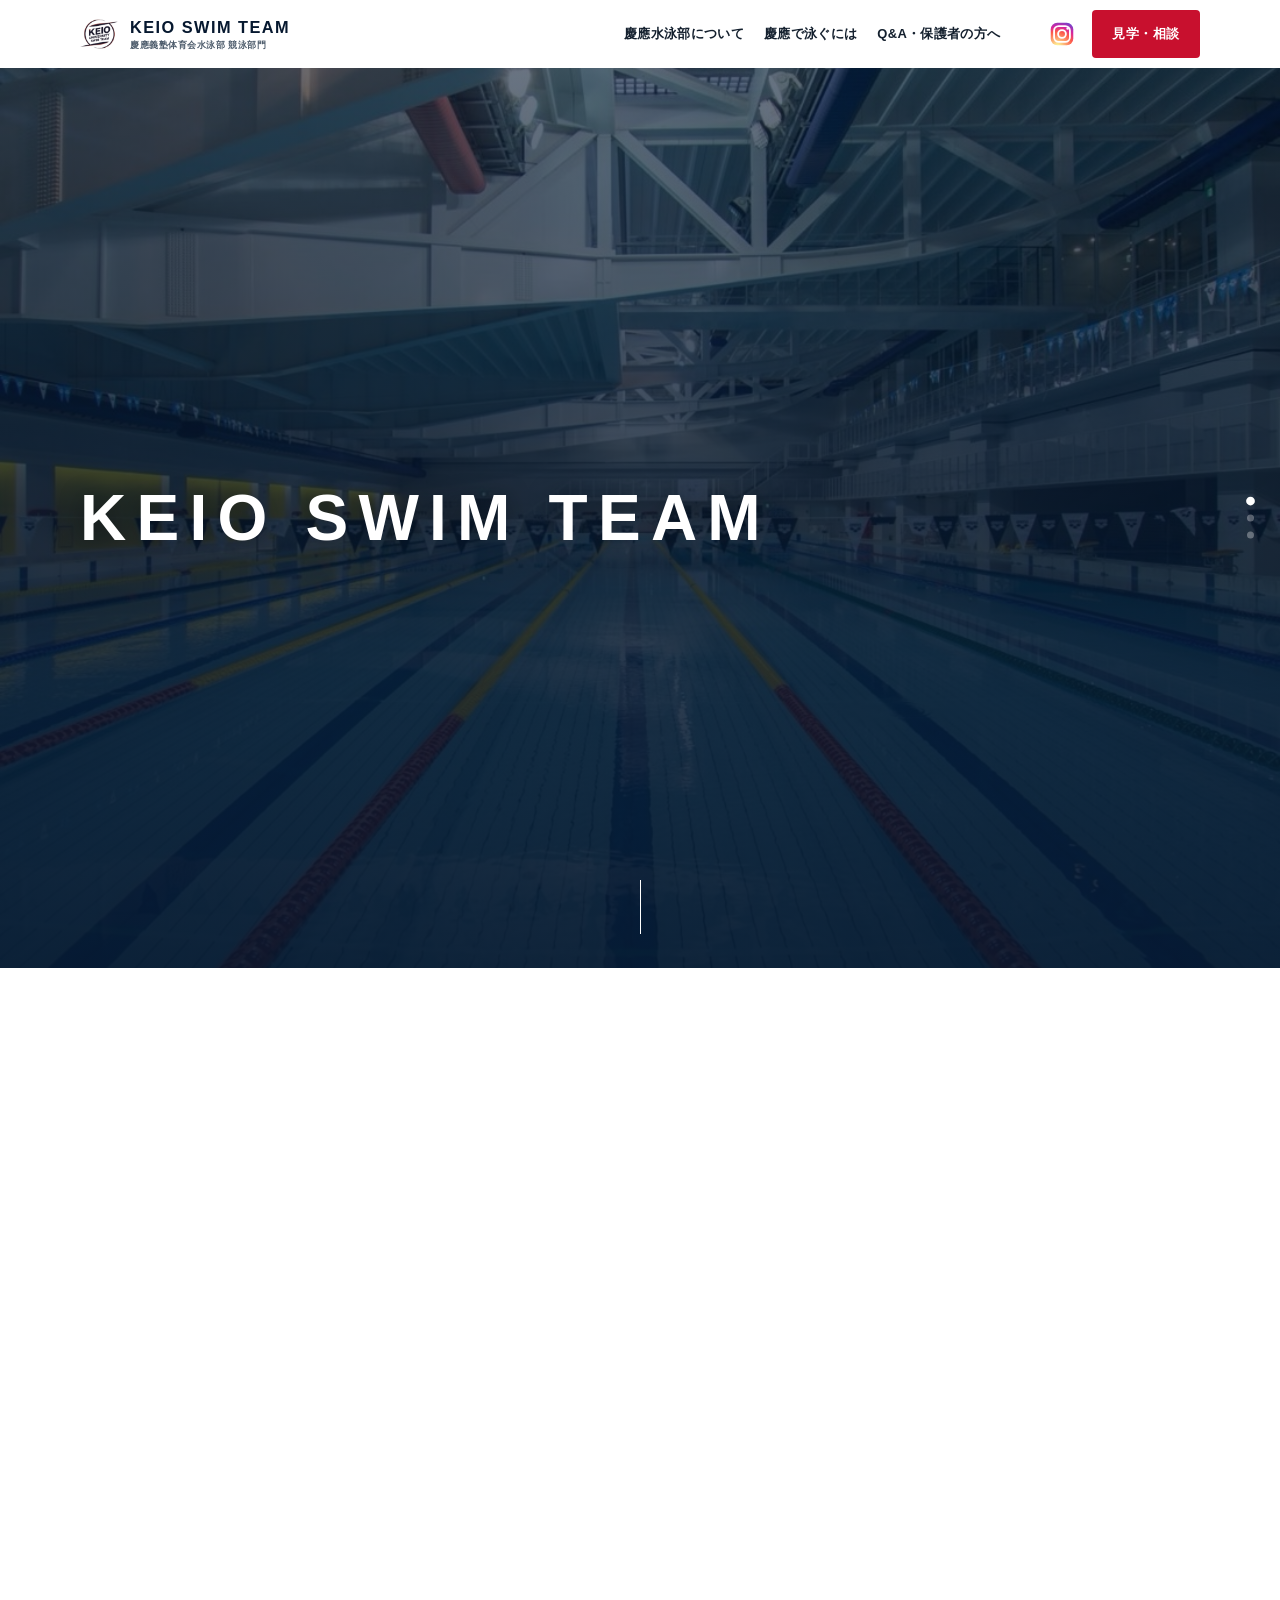
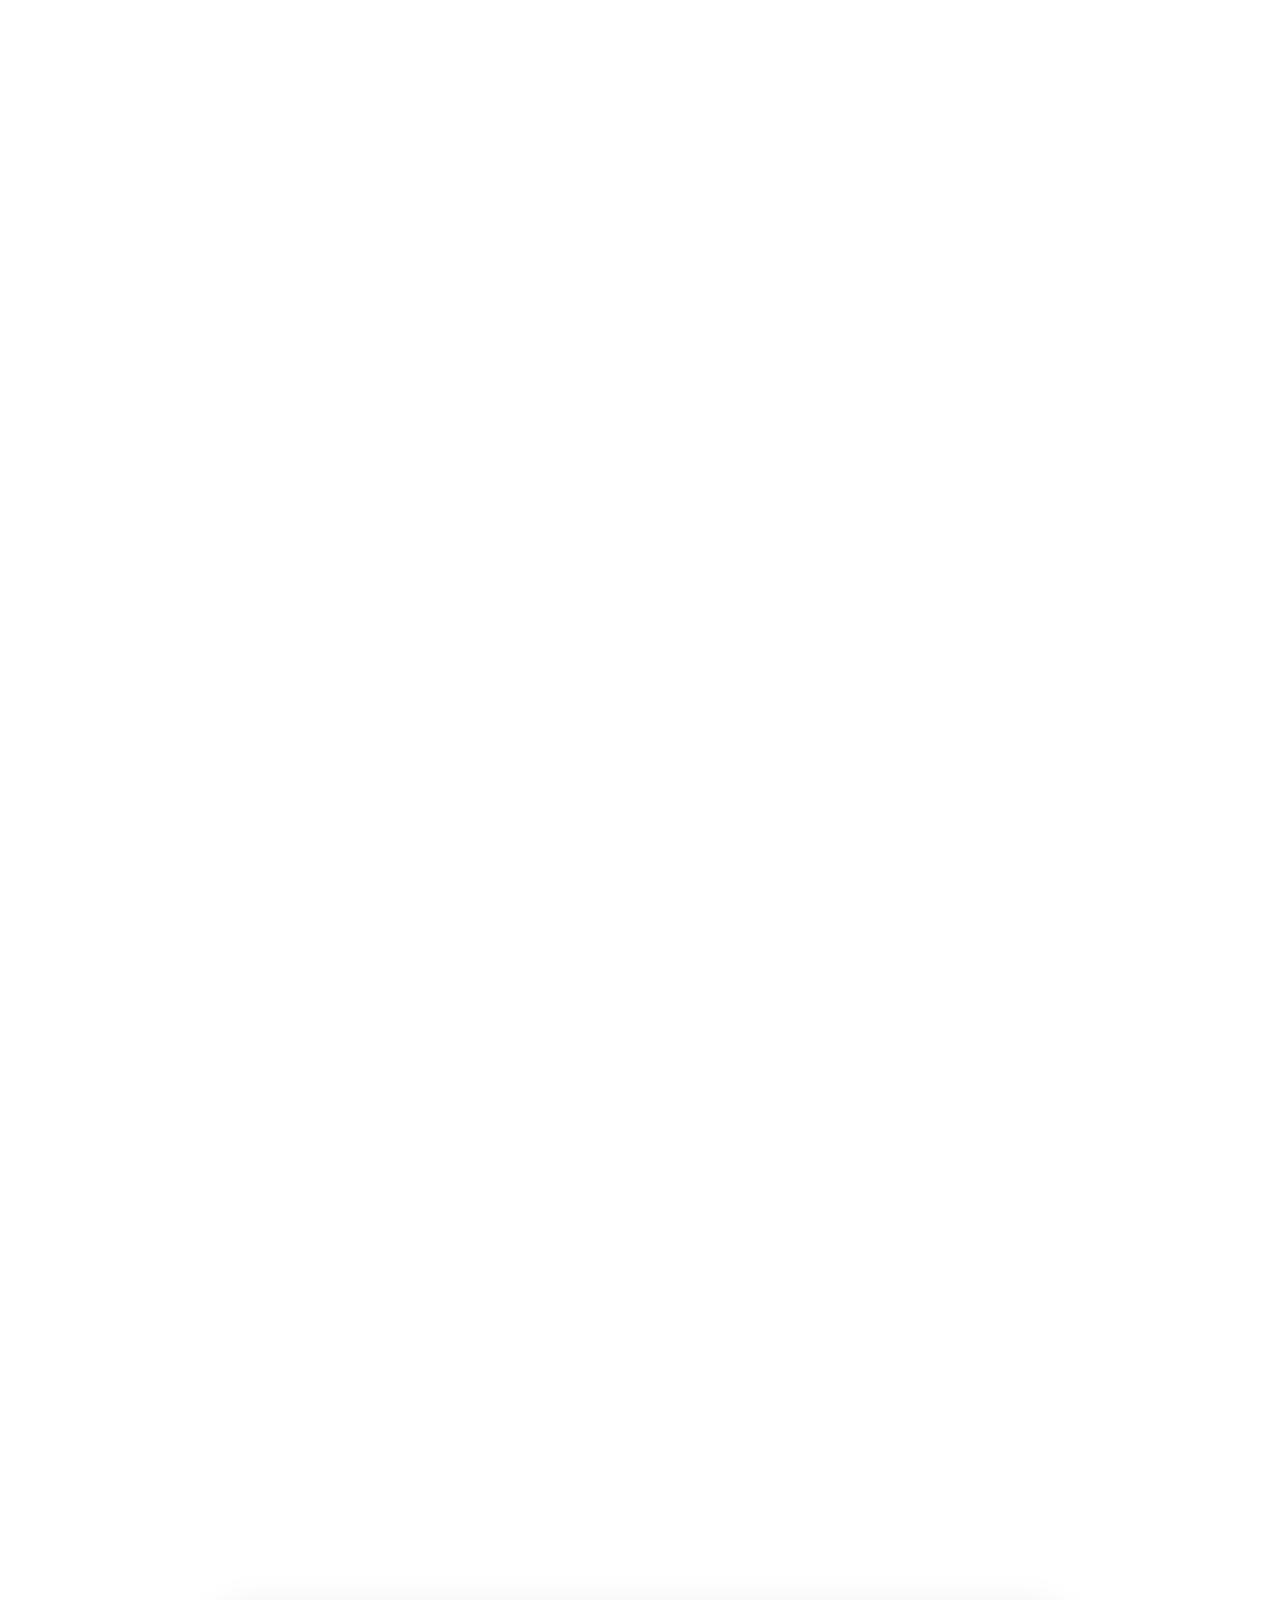
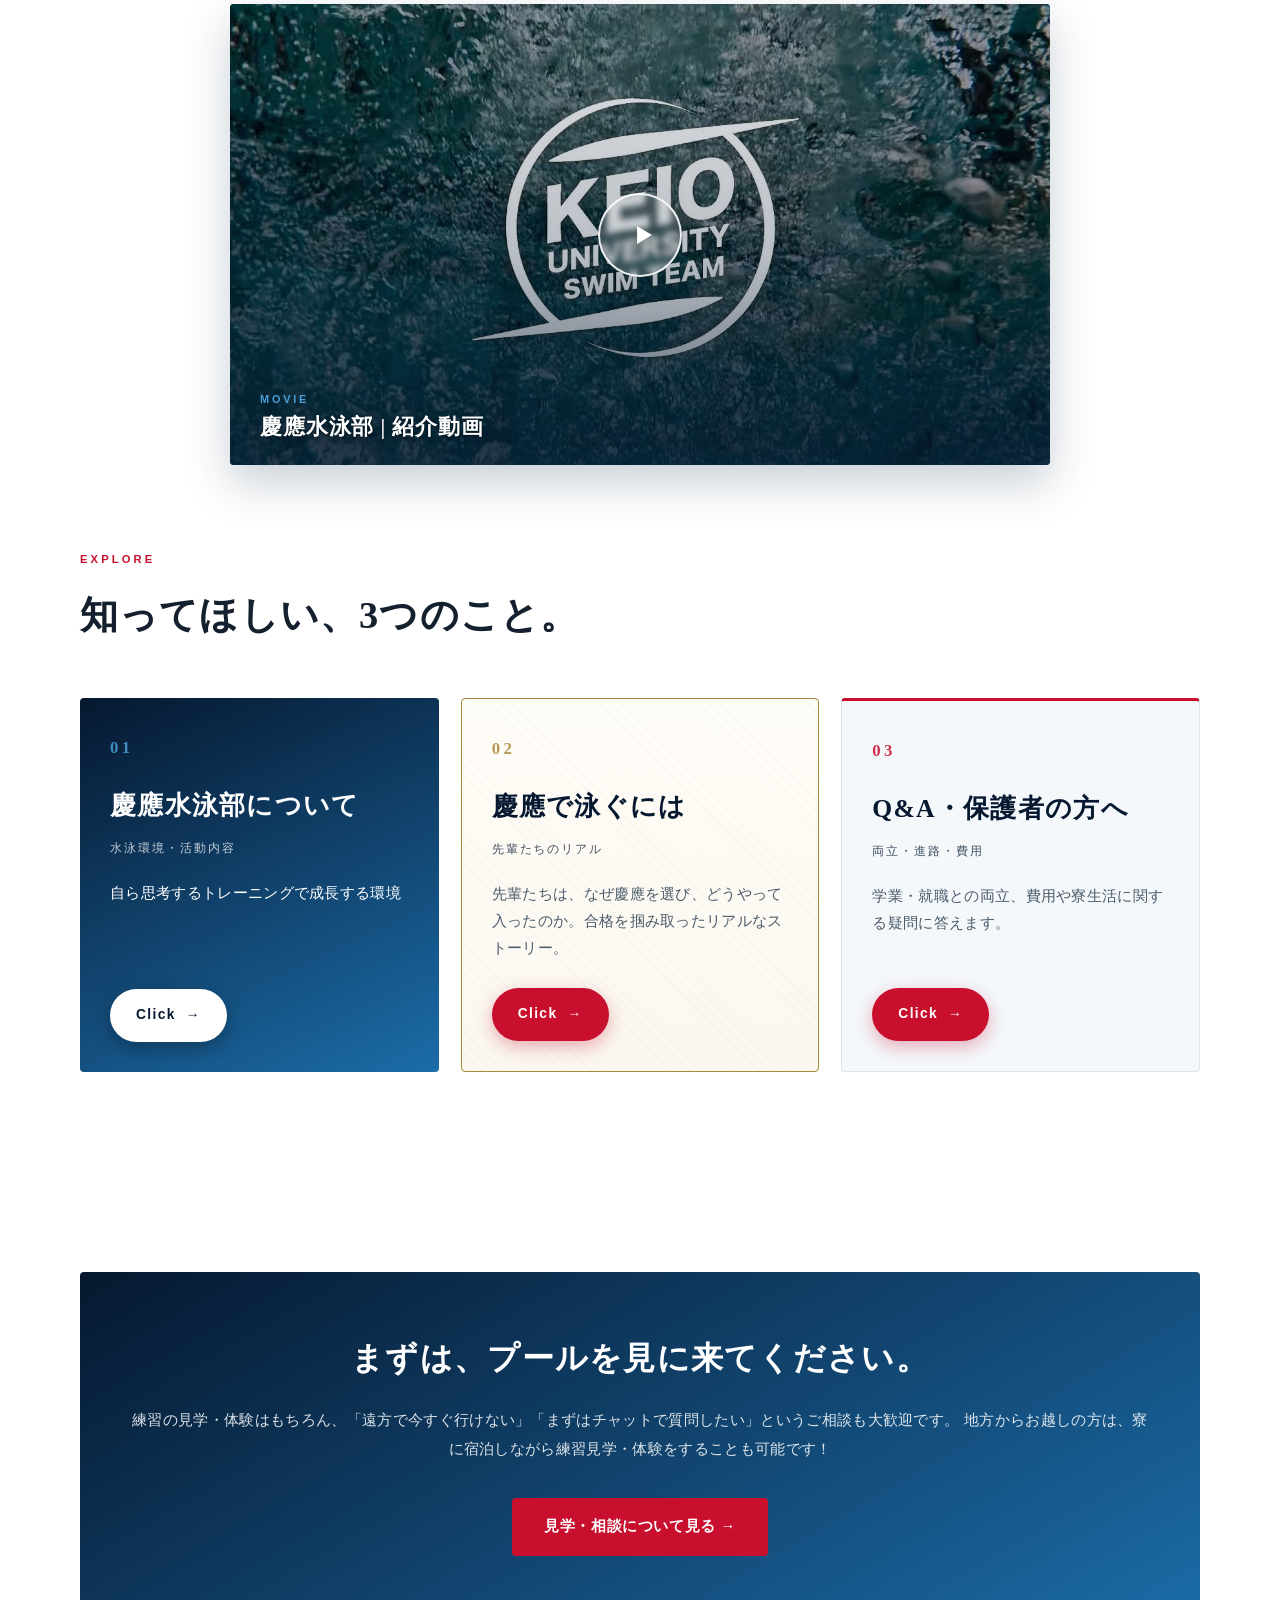
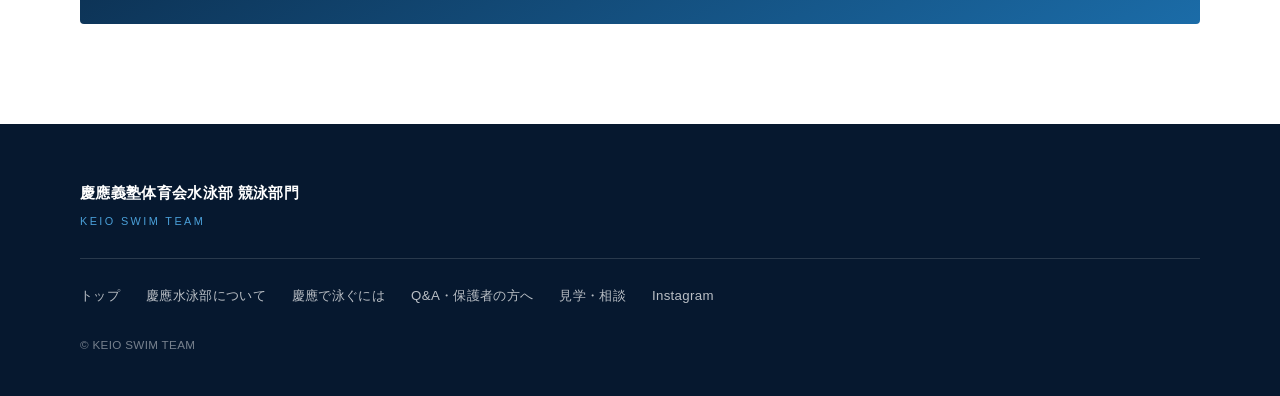
==== index.html @ 09098579 "Remove the TEAM LIFE section 06 / TEAM LIFE を見出し・リード文・写真ギャラリーごと削除。 これで写真のプレースホルダはページから完全になくなった。  - 未" ====
<!DOCTYPE html>
<html lang="ja">
<head>
<meta charset="UTF-8">
<meta name="viewport" content="width=device-width, initial-scale=1.0">
<!-- Google tag (gtag.js) -->
<script async src="https://www.googletagmanager.com/gtag/js?id=G-WYEFEDQLSR"></script>
<script>
  window.dataLayer = window.dataLayer || [];
  function gtag(){dataLayer.push(arguments);}
  gtag('js', new Date());

  gtag('config', 'G-WYEFEDQLSR');
</script>
<title>慶應義塾体育会水泳部 競泳部門</title>
<meta name="description" content="慶應義塾体育会水泳部 競泳部門。水泳とキャリア、どちらも一切妥協しない4年間。慶應水泳部の紹介、入試案内と合格体験記、Q&Aと保護者の方へのご案内。">
<link rel="stylesheet" href="css/style.css?v=61">
</head>
<body id="top">

<header class="site-header">
  <div class="container nav-inner">
    <a href="index.html" class="brand">
      <img class="brand-logo" src="images/logo/emblem.png" width="240" height="192"
           alt="慶應義塾体育会水泳部 競泳部門">
      <span class="brand-text">
        <span class="brand-en">KEIO SWIM TEAM</span>
        <span class="brand-main">慶應義塾体育会水泳部 競泳部門</span>
      </span>
    </a>

    <nav class="nav" id="site-nav">
      <a href="team.html">慶應水泳部について</a>
      <a href="voices.html">慶應で泳ぐには</a>
      <a href="faq.html">Q&amp;A・保護者の方へ</a>
    </nav>

    <div class="nav-actions">
      <a class="nav-ig" href="https://www.instagram.com/keioswim?igsh=aXF6OTR2aHh1M2k=" target="_blank" rel="noopener noreferrer" aria-label="公式Instagram（別タブで開きます）"><svg viewBox="0 0 24 24" aria-hidden="true" focusable="false"><defs><radialGradient id="igGrad" cx="30%" cy="107%" r="150%"><stop offset="0%" stop-color="#fdf497"/><stop offset="5%" stop-color="#fdf497"/><stop offset="45%" stop-color="#fd5949"/><stop offset="60%" stop-color="#d6249f"/><stop offset="90%" stop-color="#285AEB"/></radialGradient></defs><rect x="1.6" y="1.6" width="20.8" height="20.8" rx="6" fill="url(#igGrad)"/><rect x="4.7" y="4.7" width="14.6" height="14.6" rx="4.3" fill="none" stroke="#fff" stroke-width="1.7"/><circle cx="12" cy="12" r="3.6" fill="none" stroke="#fff" stroke-width="1.7"/><circle cx="17.2" cy="6.9" r="1.15" fill="#fff"/></svg></a>
      <a class="nav-cta" href="contact.html">見学・相談</a>
      <button class="nav-toggle" aria-label="メニューを開く" aria-expanded="false" aria-controls="site-nav">
        <span></span><span></span><span></span>
      </button>
    </div>
  </div>
</header>

<!-- ===== ファーストビュー（スクロール固定演出） ===== -->
<section class="hs" id="heroSticky">
  <!-- トラックの高さがそのままスクロール量になる（3スライド分） -->
  <div class="hs-track">
    <div class="hs-stage">

      <!-- スライド1 -->
      <div class="hs-slide is-active" data-step="1">
        <!-- TODO: 背景画像に差し替え（慶應ジャージのバックショット） -->
        <div class="hs-bg hs-bg-1" aria-hidden="true"></div>
        <div class="hs-inner container">
          <p class="hs-en">KEIO SWIM TEAM</p>
        </div>
      </div>

      <!-- スライド2 -->
      <div class="hs-slide" data-step="2">
        <!-- TODO: 背景画像に差し替え（水泳部の集合写真） -->
        <div class="hs-bg hs-bg-2" aria-hidden="true"></div>
        <div class="hs-inner container">
          <h2 class="hs-copy">慶應で挑む、<br>本気の大学水泳。</h2>
          <p class="hs-body">
            日吉キャンパス内の恵まれた環境で、学生自らが思考し成長する。
            圧倒的な熱量と貪欲さでインカレ勝利を目指す、慶應の大学水泳。
          </p>
        </div>
      </div>

      <!-- スライド3 -->
      <div class="hs-slide hs-slide-wide" data-step="3">
        <!-- TODO: 背景画像に差し替え（スーツ姿・歓喜の瞬間など将来を象徴する写真） -->
        <div class="hs-bg hs-bg-3" aria-hidden="true"></div>
        <div class="hs-inner container">
          <h2 class="hs-copy hs-copy-sm">慶應で泳ぎ切るという経験が、<br>生涯の武器になる。</h2>
          <p class="hs-body">
            自ら思考し成長する環境と、体育会慶應の強い絆。<br>
            慶應水泳部で極限まで挑んだ経験は、卒業後も社会の最前線でたたかう一生の武器になります。
          </p>

          <div class="future">
            <div class="fc-grid">
            <div class="fc-card">
              <span class="fc-no" aria-hidden="true">01</span>
              <h4 class="fc-title">世界・日本の最前線でビジネスを動かす</h4>
              <ul class="fc-list"><li>三菱商事</li><li>伊藤忠商事</li><li>ゴールドマン・サックス</li><li>PwC</li><li>アクセンチュア</li><li>キーエンス</li><li>トヨタ自動車</li><li>アンダーソン・毛利・友常法律事務所</li><li>セイコーグループ</li><li>大和ハウス工業</li></ul>
            </div>
            <div class="fc-card">
              <span class="fc-no" aria-hidden="true">02</span>
              <h4 class="fc-title">最先端のIT・メディア・カルチャーをつくる</h4>
              <ul class="fc-list"><li>Amazon（AWS）</li><li>楽天</li><li>サイバーエージェント</li><li>電通</li><li>NHK</li><li>ソニー</li><li>オリエンタルランド</li></ul>
            </div>
            <div class="fc-card">
              <span class="fc-no" aria-hidden="true">03</span>
              <h4 class="fc-title">社会のインフラ・安心な暮らしを支える</h4>
              <ul class="fc-list"><li>東京海上日動</li><li>三菱UFJ銀行</li><li>JR東海</li><li>日本航空（JAL）</li><li>森ビル</li><li>サントリー</li><li>中外製薬</li></ul>
            </div>
            <div class="fc-card">
              <span class="fc-no" aria-hidden="true">04</span>
              <h4 class="fc-title">研究・医療・法曹・官公庁・国際機関へ挑む</h4>
              <ul class="fc-list"><li>マサチューセッツ工科大学（MIT）</li><li>慶應義塾大学病院</li><li>ユニセフ</li><li>県議会議員</li><li>法務省（検察庁）</li><li>JICA（国際協力機構）</li><li>参議院議員秘書</li><li>警視庁</li></ul>
            </div>
            </div>
            <a class="fu-more" href="faq.html#career">勤務先の一覧を見る →</a>
          </div>
        </div>
      </div>

      <span class="hs-scroll" aria-hidden="true"><span></span></span>
      <div class="hs-dots" aria-hidden="true">
        <span class="is-on"></span><span></span><span></span>
      </div>
    </div>
  </div>
</section>

<!-- ===== 動画 ===== -->
<section class="movie">
  <div class="container container-narrow">
    <div class="video-frame reveal">
      <button class="vplayer" type="button"
              data-video="gWCpo2f1ZX8"
              aria-label="紹介動画「慶應水泳部 | 紹介動画」を再生する">
        <img class="vp-thumb" src="images/video/intro-thumb.jpg" width="1280" height="720"
             alt="" loading="lazy" decoding="async">
        <span class="vp-shade" aria-hidden="true"></span>
        <span class="vp-play" aria-hidden="true">
          <svg viewBox="0 0 24 24" focusable="false"><path d="M8.5 5.6v12.8L19 12z"></path></svg>
        </span>
        <span class="vp-meta">
          <span class="vp-eyebrow">MOVIE</span>
          <span class="vp-title">慶應水泳部 | 紹介動画</span>
        </span>
      </button>
    </div>
  </div>
</section>

<!-- ===== 3つの入り口 ===== -->
<section class="pillars">
  <div class="container">
    <div class="section-head reveal">
      <p class="section-eyebrow">EXPLORE</p>
      <h2 class="section-title">知ってほしい、3つのこと。</h2>
    </div>

    <div class="pillar-grid">
      <a class="pillar pillar-a reveal" href="team.html">
        <span class="pillar-no" aria-hidden="true">01</span>
        <h3 class="pillar-title">慶應水泳部について</h3>
        <p class="pillar-sub">水泳環境・活動内容</p>
        <p class="pillar-catch">自ら思考するトレーニングで成長する環境</p>
        <span class="pillar-btn">Click <span class="pb-arrow" aria-hidden="true">→</span></span>
      </a>

      <a class="pillar pillar-b reveal" href="voices.html">
        <span class="pillar-no" aria-hidden="true">02</span>
        <h3 class="pillar-title">慶應で泳ぐには</h3>
        <p class="pillar-sub">先輩たちのリアル</p>
        <p class="pillar-catch">先輩たちは、なぜ慶應を選び、どうやって入ったのか。合格を掴み取ったリアルなストーリー。</p>
        <span class="pillar-btn">Click <span class="pb-arrow" aria-hidden="true">→</span></span>
      </a>

      <a class="pillar pillar-c reveal" href="faq.html">
        <span class="pillar-no" aria-hidden="true">03</span>
        <h3 class="pillar-title">Q&amp;A・保護者の方へ</h3>
        <p class="pillar-sub">両立・進路・費用</p>
        <p class="pillar-catch">学業・就職との両立、費用や寮生活に関する疑問に答えます。</p>
        <span class="pillar-btn">Click <span class="pb-arrow" aria-hidden="true">→</span></span>
      </a>
    </div>
  </div>
</section>

<!-- ===== 見学・相談への導線 ===== -->
<section class="section">
  <div class="container">
    <div class="contact-box reveal">
      <h3>まずは、プールを<wbr>見に来てください。</h3>
      <p>
        練習の見学・体験はもちろん、「遠方で今すぐ行けない」「まずはチャットで質問したい」というご相談も大歓迎です。
        地方からお越しの方は、寮に宿泊しながら練習見学・体験をすることも可能です！
      </p>
      <div class="contact-actions">
        <a href="contact.html" class="btn btn-primary">見学・相談について見る <span aria-hidden="true">→</span></a>
      </div>
    </div>
  </div>
</section>

<footer class="site-footer">
  <div class="container footer-inner">
    <div class="footer-brand">
      <p class="footer-name">慶應義塾体育会水泳部 競泳部門</p>
      <p class="footer-jp">KEIO SWIM TEAM</p>
    </div>
    <nav class="footer-nav">
      <a href="index.html" class="is-current">トップ</a>
      <a href="team.html">慶應水泳部について</a>
      <a href="voices.html">慶應で泳ぐには</a>
      <a href="faq.html">Q&amp;A・保護者の方へ</a>
      <a href="contact.html">見学・相談</a>
      <a href="https://www.instagram.com/keioswim?igsh=aXF6OTR2aHh1M2k=" target="_blank" rel="noopener noreferrer">Instagram</a>
    </nav>
    <p class="copyright">&copy; KEIO SWIM TEAM</p>
  </div>
</footer>

<script src="js/main.js?v=4"></script>
</body>
</html>
---- css/style.css ----
/* ============================================================
   慶應義塾体育会水泳部 競泳部門
   ============================================================ */

:root {
  --navy-900: #06182f;
  --navy-800: #0a2545;
  --navy-700: #103459;
  --blue-600: #1b6ca8;
  --blue-400: #4a9fd8;
  --blue-100: #e8f2fa;
  --red: #c8102e;
  --red-dark: #a20c24;
  --gold: #a8873a;
  --gold-dark: #7a6220;
  --cream: #fffdf7;
  --ink: #14202e;
  --ink-soft: #4c5b6b;
  --line: #dde5ec;
  --bg: #ffffff;
  --bg-tint: #f4f8fb;

  --font-sans: -apple-system, BlinkMacSystemFont, "Helvetica Neue", "Hiragino Sans",
    "Hiragino Kaku Gothic ProN", "Yu Gothic", "Meiryo", sans-serif;
  --font-serif: "Hiragino Mincho ProN", "Yu Mincho", "YuMincho", "MS Mincho", serif;

  --wrap: 1120px;
  --radius: 4px;
}

* { box-sizing: border-box; }

html {
  scroll-behavior: smooth;
  scroll-padding-top: 76px;
  /* iOS Safari が狭いカラム内で文字を勝手に拡大し、
     レイアウトが崩れるのを防ぐ */
  -webkit-text-size-adjust: 100%;
  text-size-adjust: 100%;
}

body {
  margin: 0;
  font-family: var(--font-sans);
  color: var(--ink);
  background: var(--bg);
  line-height: 1.9;
  -webkit-font-smoothing: antialiased;
  letter-spacing: .02em;
}

img { max-width: 100%; display: block; }
a { color: inherit; }

.container {
  width: min(100% - 48px, var(--wrap));
  margin-inline: auto;
}
.container-narrow { width: min(100% - 48px, 820px); }

.sp-only { display: none; }

.sr-only {
  position: absolute;
  width: 1px; height: 1px;
  padding: 0; margin: -1px;
  overflow: hidden;
  clip: rect(0 0 0 0);
  white-space: nowrap;
  border: 0;
}

.note {
  font-size: .8rem;
  color: var(--ink-soft);
  opacity: .9;
}
.note.center { text-align: center; }
.ph { color: var(--ink-soft); font-style: italic; }
[data-placeholder] { color: var(--line) !important; }

/* ---------- Header ---------- */
.site-header {
  position: sticky;
  top: 0;
  z-index: 100;
  background: #fff;
  border-bottom: 0;
}
.nav-inner {
  display: flex;
  align-items: center;
  justify-content: space-between;
  min-height: 68px;
  gap: 20px;
}
.brand {
  display: flex;
  align-items: center;
  gap: 12px;
  text-decoration: none;
  flex-shrink: 0;
}
.brand-logo {
  width: 46px;
  height: auto;
  flex: none;
}
.brand-text {
  display: flex;
  flex-direction: column;
  gap: 3px;
  line-height: 1.15;
}
.brand-en {
  font-size: 1.02rem;
  font-weight: 800;
  letter-spacing: .09em;
  color: var(--navy-900);
  white-space: nowrap;
}
.brand-main {
  font-size: .56rem;
  font-weight: 600;
  letter-spacing: .06em;
  color: var(--ink-soft);
  white-space: nowrap;
}

.nav { display: flex; align-items: center; gap: 20px; margin-left: auto; }
.nav a {
  text-decoration: none;
  font-size: .81rem;
  font-weight: 600;
  color: var(--ink);
  position: relative;
  padding: 4px 0;
  white-space: nowrap;
}
.nav a::after {
  content: "";
  position: absolute;
  left: 0; bottom: 0;
  width: 0; height: 2px;
  background: var(--red);
  transition: width .25s ease;
}
.nav a:hover::after,
.nav a.is-current::after { width: 100%; }
.nav a.is-current { color: var(--red); }

/* ヘッダー右上のアクション群（常時表示） */
.nav-actions {
  display: flex;
  align-items: center;
  gap: 10px;
  margin-left: 22px;
  flex-shrink: 0;
}
.nav-ig {
  display: grid;
  place-items: center;
  flex: none;
  width: 40px; height: 40px;
  border-radius: var(--radius);
  transition: transform .2s;
}
.nav-ig svg { width: 26px; height: 26px; display: block; }
.nav-ig:hover { transform: scale(1.08); }

.nav-cta {
  flex: none;
  background: var(--red);
  color: #fff;
  text-decoration: none;
  font-size: .84rem;
  font-weight: 700;
  letter-spacing: .04em;
  padding: 11px 20px;
  border-radius: var(--radius);
  white-space: nowrap;
  transition: background .2s;
}
.nav-cta:hover { background: var(--red-dark); }

.nav-toggle {
  display: none;
  flex: none;
  flex-direction: column;
  justify-content: center;
  gap: 5px;
  width: 42px; height: 42px;
  border: 0; background: none; cursor: pointer;
  padding: 0;
}
.nav-toggle span {
  display: block;
  height: 2px; width: 24px;
  background: var(--ink);
  margin-inline: auto;
  transition: transform .3s, opacity .2s;
}
.nav-toggle[aria-expanded="true"] span:nth-child(1) { transform: translateY(7px) rotate(45deg); }
.nav-toggle[aria-expanded="true"] span:nth-child(2) { opacity: 0; }
.nav-toggle[aria-expanded="true"] span:nth-child(3) { transform: translateY(-7px) rotate(-45deg); }

/* ---------- Buttons ---------- */
.btn {
  display: inline-block;
  padding: 15px 32px;
  border-radius: var(--radius);
  text-decoration: none;
  font-weight: 700;
  font-size: .92rem;
  letter-spacing: .04em;
  transition: transform .2s, background .2s, color .2s, border-color .2s;
}
.btn:hover { transform: translateY(-2px); }
.btn-primary { background: var(--red); color: #fff; }
.btn-primary:hover { background: var(--red-dark); }
.btn-ghost {
  background: rgba(255,255,255,.12);
  color: #fff;
  border: 1px solid rgba(255,255,255,.45);
}
.btn-ghost:hover { background: rgba(255,255,255,.22); }
.btn-outline { border: 1px solid rgba(255,255,255,.5); color: #fff; }
.btn-outline:hover { background: rgba(255,255,255,.14); }

/* ---------- Hero ---------- */
.hero {
  position: relative;
  background: linear-gradient(160deg, var(--navy-900) 0%, var(--navy-700) 55%, var(--blue-600) 100%);
  color: #fff;
  overflow: hidden;
  padding: 116px 0 148px;
}
.hero-bg { position: absolute; inset: 0; opacity: .35; }
.hero-bg .lane {
  position: absolute;
  left: -10%;
  width: 120%;
  height: 1px;
  background: linear-gradient(90deg, transparent, rgba(255,255,255,.5), transparent);
  animation: drift 9s ease-in-out infinite;
}
.hero-bg .lane:nth-child(1) { top: 22%; animation-delay: 0s; }
.hero-bg .lane:nth-child(2) { top: 38%; animation-delay: 1.1s; }
.hero-bg .lane:nth-child(3) { top: 54%; animation-delay: 2.2s; }
.hero-bg .lane:nth-child(4) { top: 70%; animation-delay: 3.3s; }
.hero-bg .lane:nth-child(5) { top: 86%; animation-delay: 4.4s; }
@keyframes drift {
  0%, 100% { transform: translateX(-3%); opacity: .25; }
  50%      { transform: translateX(3%);  opacity: .7; }
}

.hero-inner { position: relative; z-index: 2; }
.hero-eyebrow {
  font-size: .72rem;
  letter-spacing: .34em;
  color: var(--blue-400);
  font-weight: 700;
  margin: 0 0 26px;
}
.hero-title {
  font-family: var(--font-serif);
  font-size: clamp(2rem, 5.2vw, 3.7rem);
  line-height: 1.45;
  font-weight: 600;
  margin: 0 0 30px;
  letter-spacing: .04em;
}
.hero-lead {
  font-size: clamp(.95rem, 1.6vw, 1.05rem);
  max-width: 42em;
  margin: 0 0 44px;
  color: rgba(255,255,255,.9);
}
.hero-actions { display: flex; flex-wrap: wrap; gap: 16px; }

.hero-wave {
  position: absolute;
  left: 0; right: 0; bottom: -1px;
  line-height: 0;
  z-index: 1;
}
.hero-wave svg { width: 100%; height: 90px; display: block; }
.hero-wave path { fill: var(--cream); }

/* ---------- Section base ---------- */
.section { padding: 100px 0; }
.section-tint { background: var(--bg-tint); }
.section-dark { background: var(--navy-900); color: #fff; }
.section-dark .section-lead,
.section-dark .note { color: rgba(255,255,255,.72); }

.section-head { max-width: 44em; margin: 0 0 54px; }
.section-eyebrow {
  font-size: .7rem;
  letter-spacing: .28em;
  font-weight: 700;
  color: var(--red);
  margin: 0 0 16px;
}
.section-dark .section-eyebrow { color: var(--blue-400); }
/* 語句のかたまりを途中で折らずに、かたまり単位で改行させる */
.nw { display: inline-block; }

/* ------------------------------------------------------------
   日本語の折り返し
   text-wrap は未対応ブラウザでは無視されるだけなので、
   見出しは balance で行長を揃え、本文は pretty で
   最終行に1〜2文字だけ残るのを防ぐ
   ------------------------------------------------------------ */
h1, h2, h3, h4,
.pg-title, .section-title, .pillar-title, .hs-copy,
.contact-box h2, .contact-box h3, .cg-title, .dt-title,
.sup-title, .cf-title, .cs-q, .pdf-text, .st-main {
  text-wrap: balance;
}
.pg-lead, .pg-note, .section-lead,
.pillar-catch, .pillar-sub, .dt-msg, .dt-note,
.contact-box > p, .cs-a, .dm-intro, .cg-list li, .st-sub {
  text-wrap: pretty;
}
/* 句読点や閉じ括弧が行頭に来ないようにする */
body { line-break: strict; }

.section-title {
  font-family: var(--font-serif);
  font-size: clamp(1.6rem, 3.4vw, 2.4rem);
  line-height: 1.5;
  font-weight: 600;
  margin: 0 0 20px;
  letter-spacing: .03em;
}
.section-lead { margin: 0; color: var(--ink-soft); font-size: .97rem; }
.section-lead strong { color: var(--ink); }

/* ============================================================
   ステートメント（スポーツ推薦なし）
   ============================================================ */
.statement {
  background: linear-gradient(var(--cream), #fbf7ec);
  border-bottom: 1px solid rgba(168, 135, 58, .35);
  padding: 96px 0 92px;
  text-align: center;
}
.st-eyebrow {
  margin: 0 0 22px;
  font-size: .66rem;
  font-weight: 700;
  letter-spacing: .34em;
  text-indent: .34em;
  color: var(--gold-dark);
}
.st-lead {
  margin: 0;
  text-wrap: balance;
  font-family: var(--font-serif);
  font-size: clamp(1.2rem, 3vw, 1.75rem);
  font-weight: 600;
  line-height: 1.7;
  letter-spacing: .06em;
  color: var(--ink-soft);
}
.st-rule {
  display: block;
  width: 54px;
  height: 2px;
  margin: 30px auto;
  background: var(--red);
}
.st-main {
  margin: 0 0 34px;
  text-wrap: balance;
  font-family: var(--font-serif);
  font-size: clamp(1.75rem, 5vw, 3rem);
  font-weight: 600;
  line-height: 1.6;
  letter-spacing: .05em;
  color: var(--navy-900);
}
.st-main em {
  font-style: normal;
  color: var(--red);
  /* 強調語に下線を引く */
  background: linear-gradient(transparent 72%, rgba(200, 16, 46, .18) 72%);
}
.st-sub {
  max-width: 40em;
  margin: 0 auto;
  font-size: .95rem;
  color: var(--ink-soft);
}

@media (max-width: 780px) {
  .statement { padding: 62px 0 58px; }
  .st-rule { margin: 24px auto; }
  .st-main {
    margin-bottom: 26px;
    font-size: clamp(1.45rem, 6vw, 2.1rem);
    line-height: 1.65;
  }
  .st-sub { font-size: .89rem; }
}

/* ============================================================
   01. なぜ両立できるのか
   ============================================================ */
.facts {
  display: grid;
  grid-template-columns: repeat(auto-fit, minmax(220px, 1fr));
  gap: 2px;
  background: var(--line);
  border: 1px solid var(--line);
  border-radius: var(--radius);
  overflow: hidden;
  margin-bottom: 46px;
}
.fact {
  background: #fff;
  padding: 32px 24px;
  text-align: center;
}
.fact-label {
  display: block;
  font-size: .72rem;
  font-weight: 700;
  letter-spacing: .16em;
  color: var(--red);
  margin-bottom: 12px;
}
.fact-num {
  display: block;
  font-family: var(--font-serif);
  font-size: clamp(1.9rem, 4.4vw, 2.9rem);
  font-weight: 700;
  color: var(--navy-800);
  line-height: 1.25;
}
.fact-sub {
  display: block;
  font-size: .78rem;
  color: var(--ink-soft);
  margin-top: 8px;
}

.reasons {
  display: grid;
  grid-template-columns: repeat(3, 1fr);
  gap: 24px;
}
.reason {
  position: relative;
  padding: 28px 26px 26px;
  background: #fff;
  border: 1px solid var(--line);
  border-top: 3px solid var(--navy-800);
  border-radius: var(--radius);
}
.reason-no {
  display: inline-grid;
  place-items: center;
  width: 30px; height: 30px;
  border-radius: 50%;
  background: var(--navy-800);
  color: #fff;
  font-family: var(--font-serif);
  font-size: .88rem;
  font-weight: 700;
  margin-bottom: 14px;
}
.reason h3 { margin: 0 0 10px; font-size: 1.02rem; line-height: 1.6; }
.reason p { margin: 0; font-size: .89rem; color: var(--ink-soft); }

.scroll-hint {
  text-align: center;
  margin: 46px 0 0;
  font-size: .87rem;
  font-weight: 700;
}
.scroll-hint a {
  text-decoration: none;
  border-bottom: 1px solid var(--red);
  padding-bottom: 3px;
}
.scroll-hint a:hover { color: var(--red); }
.scroll-hint span {
  display: block;
  margin-top: 10px;
  color: var(--red);
  animation: bob 1.8s ease-in-out infinite;
}
@keyframes bob {
  0%, 100% { transform: translateY(0); }
  50% { transform: translateY(6px); }
}

/* ---------- コーチ ---------- */
.coach {
  display: grid;
  grid-template-columns: 340px 1fr;
  gap: 56px;
  align-items: start;
}
/* 写真の縦横比(2:3)に合わせた枠。
   行の高さに引き伸ばされないよう align-self も固定する */
.coach-photo {
  width: 100%;
  aspect-ratio: 2 / 3;
  align-self: start;
  overflow: hidden;
  background: linear-gradient(150deg, var(--navy-700), var(--blue-600));
  border-radius: var(--radius);
  display: grid;
  place-items: center;
  color: rgba(255,255,255,.4);
  letter-spacing: .3em;
  font-size: .8rem;
  font-weight: 700;
}
.coach-photo img {
  width: 100%;
  height: 100%;
  object-fit: cover;
}
.coach-role {
  font-size: .74rem;
  letter-spacing: .26em;
  color: var(--blue-400);
  font-weight: 700;
  margin: 0 0 10px;
}
.coach-name {
  font-family: var(--font-serif);
  font-size: 1.85rem;
  margin: 0 0 26px;
  font-weight: 600;
  letter-spacing: .04em;
}
.coach-body p { color: rgba(255,255,255,.82); font-size: .95rem; margin: 0 0 20px; }

/* コーチ紹介の「実績」「役割」ブロック */
.cf-block {
  border-top: 1px solid rgba(255,255,255,.16);
  padding-top: 22px;
  margin-top: 24px;
}
.cf-label {
  margin: 0 0 10px;
  font-size: .7rem;
  font-weight: 700;
  letter-spacing: .24em;
  color: var(--blue-400);
}
.cf-title {
  margin: 0 0 14px;
  font-family: var(--font-serif);
  font-size: 1.12rem;
  font-weight: 600;
  line-height: 1.6;
  letter-spacing: .03em;
  color: #fff;
}
.cf-block p:last-child { margin-bottom: 0; }

/* ============================================================
   02. 合格体験記（証書デザイン / アコーディオン）
   ============================================================ */

.interviews { display: grid; gap: 32px; }

.itv {
  position: relative;
  border: 3px solid var(--navy-800);
  border-radius: 2px;
  background:
    radial-gradient(circle at 50% 0%, rgba(27, 108, 168, .05), transparent 62%),
    repeating-linear-gradient(45deg, rgba(10, 37, 69, .022) 0 1px, transparent 1px 7px),
    repeating-linear-gradient(-45deg, rgba(10, 37, 69, .022) 0 1px, transparent 1px 7px),
    linear-gradient(var(--cream), #fbf8f0);
  box-shadow: 0 12px 34px rgba(10, 37, 69, .1);
  transition: transform .3s, box-shadow .3s;
}
.itv:hover {
  transform: translateY(-3px);
  box-shadow: 0 20px 48px rgba(10, 37, 69, .16);
}

.cert-inner {
  position: relative;
  margin: 9px;
  border: 1px solid var(--gold);
  padding: 38px 44px 32px;
}

.cert-corner {
  position: absolute;
  width: 13px; height: 13px;
  border: 1px solid var(--gold);
  background: var(--cream);
  transform: rotate(45deg);
}
.cert-corner.tl { left: -7px;  top: -7px; }
.cert-corner.tr { right: -7px; top: -7px; }
.cert-corner.bl { left: -7px;  bottom: -7px; }
.cert-corner.br { right: -7px; bottom: -7px; }

.cert-head {
  text-align: center;
  border-bottom: 3px double var(--gold);
  padding-bottom: 18px;
  margin-bottom: 26px;
}
.cert-title {
  font-family: var(--font-serif);
  font-size: clamp(1.35rem, 3.2vw, 1.85rem);
  letter-spacing: .4em;
  text-indent: .4em;
  font-weight: 600;
  color: var(--navy-900);
  margin: 0;
}

.cert-name-row {
  display: grid;
  grid-template-columns: 132px minmax(0, 1fr) 82px;
  gap: 30px;
  align-items: center;
  margin-bottom: 26px;
}
.cert-name-block { min-width: 0; }
/* 証明写真風の枠。
   行の高さに引き伸ばされないよう、寸法は明示して align-self も固定する */
.itv-photo {
  width: 132px;
  height: 176px;
  align-self: center;
  justify-self: start;
  flex: none;
  border-radius: 1px;
  overflow: hidden;
  background: linear-gradient(150deg, var(--blue-100), var(--blue-400));
  display: grid;
  place-items: center;
  color: rgba(255, 255, 255, .9);
  font-size: .58rem;
  letter-spacing: .16em;
  font-weight: 700;
  box-shadow:
    0 0 0 1px var(--gold),
    0 0 0 5px var(--cream),
    0 0 0 6px rgba(168, 135, 58, .35),
    0 4px 14px rgba(10, 37, 69, .18);
}
/* --zoom / --focus は写真ごとに HTML 側で微調整する（顔の大きさと位置） */
.itv-photo img {
  width: 100%;
  height: 100%;
  object-fit: cover;
  transform: scale(var(--zoom, 1.6));
  transform-origin: 50% var(--focus, 25%);
}

/* 一覧では白衣、開くとジャージへ切り替わる２枚重ね */
.itv-photo.is-swap { position: relative; }
.itv-photo.is-swap img {
  position: absolute;
  inset: 0;
  transition: opacity .5s ease;
}
.itv-photo.is-swap .ph-b { opacity: 0; }
.itv.is-open .itv-photo.is-swap .ph-a { opacity: 0; }
.itv.is-open .itv-photo.is-swap .ph-b { opacity: 1; }

@media (prefers-reduced-motion: reduce) {
  .itv-photo.is-swap img { transition: none; }
}
.cert-badges {
  display: flex;
  flex-wrap: wrap;
  gap: 8px;
  margin: 0 0 12px;
}
.cert-region,
.cert-route {
  display: inline-block;
  font-size: .72rem;
  font-weight: 700;
  letter-spacing: .08em;
  padding: 4px 12px;
  border-radius: 2px;
  white-space: nowrap;
}
.cert-region { color: #fff; background: var(--navy-800); }
/* 入試方式はこのサイトの主題なので目立たせる */
.cert-route { color: #fff; background: var(--red); }

.cert-name {
  font-family: var(--font-serif);
  font-size: clamp(1.4rem, 3.8vw, 1.95rem);
  font-weight: 600;
  letter-spacing: .14em;
  color: var(--navy-900);
  margin: 0 0 6px;
}
.cert-kana {
  display: block;
  font-family: var(--font-sans);
  font-size: .68rem;
  font-weight: 400;
  letter-spacing: .16em;
  color: var(--ink-soft);
  margin-top: 6px;
}
.cert-role { margin: 8px 0 0; font-size: .8rem; color: var(--ink-soft); }

/* 取材待ちの項目 */
.cert-region.is-pending {
  background: none;
  color: var(--ink-soft);
  border: 1px dashed rgba(10, 37, 69, .3);
  padding: 2px 11px;
}
.cert-name.is-pending {
  color: rgba(10, 37, 69, .32);
  letter-spacing: .08em;
}
.cert-role.is-pending { color: rgba(10, 37, 69, .4); }

.cert-seal {
  width: 78px; height: 78px;
  justify-self: end;
  border: 2px solid var(--red);
  border-radius: 50%;
  display: grid;
  place-items: center;
  font-family: var(--font-serif);
  font-size: .74rem;
  font-weight: 700;
  line-height: 1.45;
  letter-spacing: .08em;
  text-align: center;
  color: var(--red);
  opacity: .8;
  transform: rotate(-9deg);
  box-shadow: inset 0 0 0 3px rgba(200, 16, 46, .13);
}

/* 折りたたみ時に見せる見出し + 要約 */

/* 展開部 */
.itv-detail { display: none; }
.itv.is-open .itv-detail { display: block; }

.cert-fields {
  display: grid;
  grid-template-columns: repeat(2, 1fr);
  gap: 0 34px;
  margin: 0 0 30px;
  padding-top: 4px;
}
.cert-fields > div {
  display: grid;
  grid-template-columns: 152px 1fr;
  gap: 12px;
  align-items: baseline;
  padding: 11px 0;
  border-bottom: 1px dotted rgba(10, 37, 69, .24);
}
.cert-fields dt {
  font-size: .71rem;
  font-weight: 700;
  letter-spacing: .12em;
  color: var(--ink-soft);
}
.cert-fields dd { margin: 0; font-size: .9rem; font-weight: 600; color: var(--ink); }

.cert-quote {
  margin: 0 0 28px;
  padding: 24px 18px;
  text-align: center;
  font-family: var(--font-serif);
  font-size: clamp(1.05rem, 2.6vw, 1.4rem);
  line-height: 1.85;
  letter-spacing: .05em;
  color: var(--navy-800);
  border-top: 1px solid var(--gold);
  border-bottom: 1px solid var(--gold);
}
.cert-quote::before,
.cert-quote::after {
  color: var(--gold);
  font-size: 1.4em;
  line-height: 0;
  vertical-align: -.12em;
}
.cert-quote::before { content: "\300C"; }
.cert-quote::after  { content: "\300D"; }

.itv-body p { margin: 0 0 18px; font-size: .93rem; color: var(--ink-soft); }

/* 体験記本文（4問構成） */
.cert-story {
  margin: 0 0 30px;
  padding-top: 4px;
  display: grid;
  gap: 26px;
}
.cs-item {
  padding-bottom: 24px;
  border-bottom: 1px dotted rgba(10, 37, 69, .24);
}
.cs-item:last-child { padding-bottom: 0; border-bottom: 0; }
.cs-q {
  display: flex;
  align-items: baseline;
  gap: 12px;
  margin: 0 0 14px;
  font-family: var(--font-serif);
  font-size: 1.08rem;
  font-weight: 600;
  line-height: 1.6;
  letter-spacing: .04em;
  color: var(--navy-900);
}
.cs-no {
  flex: 0 0 auto;
  font-family: var(--font-sans);
  font-size: .72rem;
  font-weight: 700;
  letter-spacing: .12em;
  color: var(--red);
}
.cs-a {
  margin: 0 0 14px;
  font-size: .92rem;
  line-height: 2.05;
  color: var(--ink-soft);
}
.cs-a:last-child { margin-bottom: 0; }

/* 体験記のなかに置く1日のスケジュール */
.cs-sched {
  display: grid;
  grid-template-columns: repeat(auto-fit, minmax(min(240px, 100%), 1fr));
  gap: 18px;
}
.cs-day {
  background: rgba(10, 37, 69, .04);
  border: 1px solid rgba(10, 37, 69, .12);
  border-radius: var(--radius);
  padding: 18px 20px 16px;
}
.cs-day-h {
  margin: 0 0 12px;
  padding-bottom: 10px;
  border-bottom: 1px solid rgba(10, 37, 69, .14);
  font-size: .82rem;
  font-weight: 700;
  letter-spacing: .06em;
  color: var(--navy-800);
}
.cs-times { list-style: none; margin: 0; padding: 0; display: grid; gap: 8px; }
.cs-times li {
  display: grid;
  grid-template-columns: 7.6em minmax(0, 1fr);
  gap: 10px;
  align-items: baseline;
  font-size: .85rem;
}
.cs-t {
  font-family: var(--font-serif);
  font-weight: 700;
  color: var(--navy-800);
  font-variant-numeric: tabular-nums;
}
.cs-e { color: var(--ink-soft); }
/* 「22:00〜23:00頃」のように時刻表記が長い場合 */
.cs-times.is-wide li { grid-template-columns: 10.4em minmax(0, 1fr); }

@media (max-width: 420px) {
  .cs-day { padding: 15px 15px 13px; }
  .cs-times li { grid-template-columns: 7em minmax(0, 1fr); gap: 8px; font-size: .81rem; }
  .cs-times.is-wide li { grid-template-columns: 9.6em minmax(0, 1fr); }
}

@media (max-width: 780px) {
  .cert-story { gap: 20px; }
  .cs-item { padding-bottom: 18px; }
  .cs-q { font-size: .98rem; gap: 9px; margin-bottom: 11px; }
  .cs-a { font-size: .88rem; line-height: 1.95; }
}

.cert-issuer {
  margin: 24px 0 4px;
  padding-top: 16px;
  border-top: 1px solid rgba(10, 37, 69, .1);
  text-align: right;
  font-family: var(--font-serif);
  font-size: .76rem;
  letter-spacing: .12em;
  color: var(--ink-soft);
}

/* 4枚とも同じ紺のベタ塗りで揃える */
.itv-toggle {
  display: block;
  width: 100%;
  margin: 0;
  border: 1px solid var(--navy-800);
  background: var(--navy-800);
  border-radius: 2px;
  padding: 14px 24px;
  font-size: .86rem;
  font-weight: 700;
  font-family: var(--font-serif);
  letter-spacing: .16em;
  color: #fff;
  cursor: pointer;
  transition: background .2s, border-color .2s;
}
.itv-toggle:hover {
  background: var(--navy-900);
  border-color: var(--navy-900);
}

/* ============================================================
   03. 週間スケジュール／タイムライン
   ============================================================ */
/* 週間スケジュール表。曜日 × 朝／午後 の3列を1枚にまとめる */
.wk-table {
  background: #fff;
  border: 1px solid var(--line);
  border-radius: var(--radius);
  overflow: hidden;
}
.wk-head,
.wk-row {
  display: grid;
  grid-template-columns: 4.6em minmax(0, 1fr) minmax(0, 1fr);
}
.wk-head {
  background: var(--navy-800);
  color: #fff;
}
.wk-th {
  display: flex;
  align-items: baseline;
  justify-content: center;
  gap: 8px;
  padding: 13px 8px;
  font-size: .84rem;
  font-weight: 700;
  letter-spacing: .06em;
}
.wk-th small {
  font-size: .7rem;
  font-weight: 400;
  color: rgba(255,255,255,.7);
  font-variant-numeric: tabular-nums;
}
.wk-th.is-am { box-shadow: inset 1px 0 0 rgba(255,255,255,.16); }
.wk-th.is-pm { box-shadow: inset 1px 0 0 rgba(255,255,255,.16); }

.wk { list-style: none; margin: 0; padding: 0; }
.wk-row + .wk-row { border-top: 1px solid var(--line); }
.wk-name {
  display: flex;
  align-items: center;
  justify-content: center;
  font-family: var(--font-serif);
  font-size: 1rem;
  font-weight: 700;
  color: var(--navy-800);
  background: var(--bg-tint);
  border-right: 1px solid var(--line);
}
.wk-cell {
  display: flex;
  align-items: center;
  justify-content: center;
  text-align: center;
  padding: 15px 10px;
  margin: 5px;
  border-radius: 3px;
  font-size: .85rem;
  font-weight: 700;
  line-height: 1.5;
}
/* 練習がある枠ははっきり、オフは沈める */
.wk-cell.is-am { background: rgba(27, 108, 168, .14); color: var(--blue-600); }
.wk-cell.is-pm { background: rgba(200, 16, 46, .11);  color: var(--red-dark); }
.wk-cell.is-off,
.wk-cell.is-rest {
  background: transparent;
  color: var(--ink-soft);
  font-weight: 400;
  opacity: .55;
}

@media (max-width: 560px) {
  .wk-head, .wk-row { grid-template-columns: 3.4em minmax(0, 1fr) minmax(0, 1fr); }
  .wk-th { font-size: .76rem; gap: 5px; padding: 11px 4px; flex-wrap: wrap; }
  .wk-th small { font-size: .64rem; }
  .wk-cell { font-size: .79rem; padding: 13px 5px; margin: 4px; }
  .wk-name { font-size: .92rem; }
}

/* ============================================================
   04. Q&A
   ============================================================ */
.faq { display: grid; gap: 12px; }
.faq details {
  background: #fff;
  border: 1px solid var(--line);
  border-radius: var(--radius);
  overflow: hidden;
  transition: border-color .2s;
}
.faq details[open] { border-color: var(--blue-400); }
.faq summary {
  cursor: pointer;
  padding: 20px 56px 20px 24px;
  font-weight: 700;
  font-size: .94rem;
  position: relative;
  list-style: none;
}
.faq summary::-webkit-details-marker { display: none; }
.faq summary::after {
  content: "";
  position: absolute;
  right: 26px; top: 50%;
  width: 10px; height: 10px;
  border-right: 2px solid var(--red);
  border-bottom: 2px solid var(--red);
  transform: translateY(-70%) rotate(45deg);
  transition: transform .25s;
}
.faq details[open] summary::after { transform: translateY(-20%) rotate(-135deg); }
.faq details p {
  margin: 0;
  padding: 0 24px 22px;
  font-size: .9rem;
  color: var(--ink-soft);
}
.faq details p a { color: var(--blue-600); font-weight: 700; }

/* ============================================================
   05. 部の雰囲気
   ============================================================ */

/* ============================================================
   卒業後の進路
   ============================================================ */
/* 段組みで隙間なく詰める（カードごとに高さが違っても余白が出ない） */
.career-grid {
  column-count: 4;
  column-gap: 18px;
}

.career-card {
  break-inside: avoid;
  -webkit-column-break-inside: avoid;
  page-break-inside: avoid;
  margin: 0 0 18px;
  padding: 16px 18px 18px;
  background: var(--bg-tint);
  border: 1px solid var(--line);
  border-top: 3px solid var(--navy-800);
  border-radius: var(--radius);
  transition: border-top-color .2s, box-shadow .2s;
}
.career-card:hover {
  background: #fff;
  border-top-color: var(--red);
  box-shadow: 0 10px 26px rgba(10, 37, 69, .1);
}

.cc-cat {
  margin: 0 0 10px;
  padding-bottom: 8px;
  border-bottom: 1px solid var(--line);
  font-family: var(--font-serif);
  font-size: .98rem;
  font-weight: 600;
  letter-spacing: .08em;
  color: var(--navy-800);
}

.cc-list {
  list-style: none;
  margin: 0;
  padding: 0;
  font-size: .81rem;
  line-height: 1.95;
  color: var(--ink-soft);
}
.cc-list li { display: inline; }
.cc-list li + li::before {
  content: "／";
  margin: 0 .15em;
  color: var(--line);
}

@media (max-width: 1040px) { .career-grid { column-count: 3; } }
@media (max-width: 780px)  { .career-grid { column-count: 2; column-gap: 12px; }
  .career-card { margin-bottom: 12px; padding: 13px 14px 15px; }
  .cc-cat { font-size: .88rem; margin-bottom: 8px; padding-bottom: 6px; }
  .cc-list { font-size: .75rem; line-height: 1.85; }
}
@media (max-width: 360px)  { .career-grid { column-count: 1; } }

/* ============================================================
   06. 保護者の方へ（別枠）
   ============================================================ */
.parents {
  background: var(--navy-900);
  padding: 90px 0;
}
.parents-box {
  background: var(--cream);
  border: 1px solid var(--gold);
  border-radius: var(--radius);
  padding: 56px 54px 50px;
  box-shadow: 0 20px 50px rgba(0, 0, 0, .28);
}
.parents-head {
  text-align: center;
  max-width: 40em;
  margin: 0 auto 44px;
  padding-bottom: 32px;
  border-bottom: 3px double var(--gold);
}
.parents-badge {
  display: inline-block;
  font-size: .68rem;
  font-weight: 700;
  letter-spacing: .28em;
  text-indent: .28em;
  color: #fff;
  background: var(--navy-800);
  padding: 6px 18px;
  border-radius: 2px;
  margin: 0 0 20px;
}
.parents-title {
  font-family: var(--font-serif);
  font-size: clamp(1.6rem, 3.6vw, 2.3rem);
  font-weight: 600;
  letter-spacing: .1em;
  margin: 0 0 18px;
  color: var(--navy-900);
}
.parents-lead { margin: 0; font-size: .94rem; color: var(--ink-soft); }

.parents-grid {
  display: grid;
  grid-template-columns: repeat(3, 1fr);
  gap: 26px;
}
.pcard {
  background: #fff;
  border: 1px solid var(--line);
  border-radius: var(--radius);
  padding: 26px 24px;
}
.pcard-no {
  display: block;
  margin-bottom: 10px;
  font-size: .74rem;
  font-weight: 700;
  letter-spacing: .2em;
  color: var(--red);
}
.pcard h3 {
  font-size: 1rem;
  margin: 0 0 12px;
  line-height: 1.6;
  padding-left: 12px;
  border-left: 3px solid var(--red);
}
.pcard p { margin: 0 0 12px; font-size: .87rem; color: var(--ink-soft); }
.pcard p:last-child { margin-bottom: 0; }
.pcard-link {
  display: inline-block;
  margin-top: 4px;
  font-size: .84rem;
  font-weight: 700;
  text-decoration: none;
  color: var(--navy-800);
  border-bottom: 1px solid var(--red);
  padding-bottom: 2px;
}
.pcard-link:hover { color: var(--red); }

/* ============================================================
   入部までの流れ + 連絡先
   ============================================================ */

/* 大学公式PDFへの導線 */
.pdf-link {
  display: grid;
  grid-template-columns: auto minmax(0, 1fr) auto;
  gap: 18px;
  align-items: center;
  padding: 24px 26px;
  background: #fff;
  border: 1px solid var(--line);
  border-left: 3px solid var(--red);
  border-radius: var(--radius);
  text-decoration: none;
  color: var(--navy-900);
  transition: border-color .2s, box-shadow .2s, transform .2s;
}
.pdf-link:hover {
  border-color: var(--blue-600);
  border-left-color: var(--red);
  box-shadow: 0 10px 28px rgba(6, 24, 47, .1);
  transform: translateY(-2px);
}
.pdf-icon {
  flex: 0 0 auto;
  padding: 7px 10px;
  border-radius: 3px;
  background: var(--red);
  color: #fff;
  font-size: .68rem;
  font-weight: 700;
  letter-spacing: .1em;
}
.pdf-text {
  font-family: var(--font-serif);
  font-size: 1.05rem;
  font-weight: 600;
  line-height: 1.6;
  letter-spacing: .03em;
}
.pdf-arrow {
  font-size: 1.1rem;
  color: var(--red);
  transition: transform .2s;
}
.pdf-link:hover .pdf-arrow { transform: translateX(4px); }

@media (max-width: 560px) {
  .pdf-link { grid-template-columns: auto minmax(0, 1fr); gap: 12px 14px; padding: 20px 18px; }
  .pdf-text { font-size: .94rem; }
  /* 矢印は文言の下に回して、狭い幅でも文字が潰れないようにする */
  .pdf-arrow { grid-column: 2; justify-self: end; }
}

.contact-box {
  background: linear-gradient(150deg, var(--navy-900), var(--blue-600));
  color: #fff;
  border-radius: var(--radius);
  padding: 56px 48px 46px;
  text-align: center;
}
.contact-box h2,
.contact-box h3 {
  font-family: var(--font-serif);
  font-size: clamp(1.4rem, 3.2vw, 2rem);
  font-weight: 600;
  margin: 0 0 18px;
  letter-spacing: .04em;
}
.contact-box > p { margin: 0 0 34px; color: rgba(255,255,255,.86); font-size: .95rem; }

/* 相談例に付ける小さな見出しタグ */
.cg-tag {
  display: inline-block;
  margin-right: 8px;
  padding: 2px 9px;
  border-radius: 2px;
  background: rgba(200, 16, 46, .1);
  color: var(--red-dark);
  font-size: .72rem;
  font-weight: 700;
  letter-spacing: .04em;
  vertical-align: 1px;
}

/* DMのコピペ用フォーマット（紺のカードの中に置く） */
.dm-format {
  margin: 0 0 30px;
  padding: 22px 24px 20px;
  background: rgba(255, 255, 255, .08);
  border: 1px solid rgba(255, 255, 255, .22);
  border-radius: var(--radius);
  text-align: left;
}
.dm-intro {
  margin: 0 0 16px;
  font-size: .88rem;
  line-height: 1.8;
  color: rgba(255, 255, 255, .9);
}
.dm-sub { font-size: .8rem; color: rgba(255, 255, 255, .6); }
.dm-list {
  margin: 0;
  padding: 0 0 0 1.4em;
  display: grid;
  gap: 10px;
  color: #fff;
  font-size: .95rem;
  font-weight: 600;
}
.dm-list li { padding-left: 4px; }
.dm-eg {
  display: block;
  margin-top: 4px;
  font-size: .8rem;
  font-weight: 400;
  line-height: 1.75;
  color: rgba(255, 255, 255, .68);
}

/* Instagram への導線はグラデーションで一目で分かるようにする */
.btn-ig {
  background: linear-gradient(100deg, #fd5949 0%, #d6249f 55%, #285AEB 100%);
  border-color: transparent;
  color: #fff;
}
.btn-ig:hover { filter: brightness(1.08); background: linear-gradient(100deg, #fd5949 0%, #d6249f 55%, #285AEB 100%); }

@media (max-width: 560px) {
  .dm-format { padding: 18px 16px 16px; }
  .dm-list { font-size: .9rem; }
}

.contact-actions {
  display: flex;
  gap: 16px;
  justify-content: center;
  flex-wrap: wrap;
  margin-bottom: 22px;
}
.contact-box .note { color: rgba(255,255,255,.6); }

/* ---------- Footer ---------- */
.site-footer {
  background: var(--navy-900);
  color: rgba(255,255,255,.72);
  padding: 54px 0 40px;
}
.footer-inner { display: grid; gap: 26px; }
.footer-name { margin: 0 0 4px; color: #fff; font-weight: 700; font-size: .96rem; }
.footer-jp {
  margin: 0;
  font-size: .68rem;
  letter-spacing: .22em;
  color: var(--blue-400);
}
.footer-nav {
  display: flex;
  flex-wrap: wrap;
  gap: 12px 26px;
  padding-top: 24px;
  border-top: 1px solid rgba(255,255,255,.14);
}
.footer-nav a { text-decoration: none; font-size: .83rem; }
.footer-nav a:hover { color: #fff; }
.copyright { margin: 0; font-size: .73rem; color: rgba(255,255,255,.45); }

/* ============================================================
   下層ページの見出し
   ============================================================ */
.page-head {
  position: relative;
  background: linear-gradient(160deg, var(--navy-900) 0%, var(--navy-700) 60%, var(--blue-600) 100%);
  color: #fff;
  overflow: hidden;
  padding: 58px 0 92px;
}
.page-head-inner { position: relative; z-index: 2; }
.crumb {
  display: flex;
  align-items: center;
  gap: 10px;
  margin-bottom: 26px;
  font-size: .74rem;
  color: rgba(255, 255, 255, .62);
}
.crumb a { text-decoration: none; }
.crumb a:hover { color: #fff; }
.crumb span[aria-hidden] { color: rgba(255, 255, 255, .4); }
.pg-eyebrow {
  margin: 0 0 14px;
  font-size: .68rem;
  font-weight: 700;
  letter-spacing: .32em;
  text-indent: .32em;
  color: var(--blue-400);
}
.pg-title {
  margin: 0 0 16px;
  font-family: var(--font-serif);
  font-size: clamp(1.85rem, 5vw, 2.9rem);
  font-weight: 600;
  line-height: 1.4;
  letter-spacing: .05em;
}
.pg-lead {
  margin: 0;
  font-size: clamp(.9rem, 1.6vw, 1rem);
  color: rgba(255, 255, 255, .86);
  max-width: 40em;
}
.pg-note {
  margin: 12px 0 0;
  max-width: 46em;
  font-size: clamp(.82rem, 1.4vw, .9rem);
  line-height: 1.95;
  color: rgba(255, 255, 255, .74);
}
/* 下層ページは見出し直後のセクションの余白を詰める */
.page-head + .section { padding-top: 72px; }

/* ============================================================
   動画
   ============================================================ */
/* ファーストビューの直後なので、上にも余白を取って区切りをつくる */
.movie { padding: 76px 0 84px; }
.video-frame {
  position: relative;
  aspect-ratio: 16 / 9;
  border-radius: var(--radius);
  overflow: hidden;
  background: linear-gradient(150deg, var(--navy-800), var(--blue-600));
  box-shadow: 0 18px 46px rgba(10, 37, 69, .22);
}
.video-frame iframe,
.video-frame video {
  position: absolute;
  inset: 0;
  width: 100%;
  height: 100%;
  border: 0;
  display: block;
  object-fit: cover;
}
/* 再生前はサムネイル＋再生ボタンだけを出し、
   押されてから初めてYouTubeを読み込む */
.vplayer {
  position: absolute;
  inset: 0;
  width: 100%;
  height: 100%;
  padding: 0;
  border: 0;
  background: none;
  cursor: pointer;
  display: block;
  overflow: hidden;
}
.vp-thumb {
  position: absolute;
  inset: 0;
  width: 100%;
  height: 100%;
  object-fit: cover;
  transform: scale(1.01);
  transition: transform .6s ease;
}
.vp-shade {
  position: absolute;
  inset: 0;
  background: linear-gradient(180deg, rgba(6,24,47,.1) 0%, rgba(6,24,47,.28) 55%, rgba(6,24,47,.72) 100%);
  transition: background .3s ease;
}
.vp-play {
  position: absolute;
  top: 50%; left: 50%;
  transform: translate(-50%, -50%);
  width: 84px; height: 84px;
  border-radius: 50%;
  background: rgba(255,255,255,.16);
  border: 2px solid rgba(255,255,255,.9);
  backdrop-filter: blur(3px);
  display: grid;
  place-items: center;
  transition: background .25s ease, transform .25s ease;
}
.vp-play svg {
  width: 34px; height: 34px;
  fill: #fff;
  /* 三角形は左に寄って見えるので、光学的に中央へ寄せる */
  margin-left: 4px;
}
.vplayer:hover .vp-thumb { transform: scale(1.05); }
.vplayer:hover .vp-play { background: var(--red); border-color: var(--red); transform: translate(-50%, -50%) scale(1.06); }
.vplayer:focus-visible { outline: 3px solid var(--blue-400); outline-offset: 3px; }

.vp-meta {
  position: absolute;
  left: 0; right: 0; bottom: 0;
  display: grid;
  gap: 7px;
  padding: 26px 30px 24px;
  text-align: left;
  color: #fff;
}
.vp-eyebrow {
  font-size: .68rem;
  font-weight: 700;
  letter-spacing: .26em;
  color: var(--blue-400);
}
.vp-title {
  font-family: var(--font-serif);
  font-size: clamp(1rem, 2.2vw, 1.35rem);
  font-weight: 600;
  letter-spacing: .04em;
  text-shadow: 0 1px 3px rgba(0,0,0,.5);
}

@media (max-width: 560px) {
  .vp-play { width: 62px; height: 62px; }
  .vp-play svg { width: 26px; height: 26px; }
  .vp-meta { padding: 18px 18px 16px; gap: 5px; }
  .vp-eyebrow { font-size: .62rem; letter-spacing: .2em; }
}

@media (prefers-reduced-motion: reduce) {
  .vp-thumb, .vp-play, .vplayer:hover .vp-thumb { transition: none; transform: none; }
  .vplayer:hover .vp-play { transform: translate(-50%, -50%); }
}

  .brand-logo { width: 38px; }
}

/* ============================================================
   ファーストビュー（スクロール固定演出）
   ============================================================ */
.hs { position: relative; }
/* トラックの高さ = 固定したままスクロールさせたい量 */
.hs-track { height: 340vh; }
.hs-stage {
  position: sticky;
  top: 0;
  height: 100vh;
  height: 100svh;
  overflow: hidden;
  background: var(--navy-900);
}
.hs-slide {
  position: absolute;
  inset: 0;
  display: grid;
  align-content: center;
  opacity: 0;
  visibility: hidden;
  /* 消える側を先に抜き、入る側を少し遅らせて文字の重なりを避ける */
  transition: opacity .35s ease, visibility .35s;
}
.hs-slide.is-active {
  opacity: 1;
  visibility: visible;
  transition: opacity .55s ease .3s, visibility .55s .3s;
}

.hs-bg {
  position: absolute;
  inset: 0;
  background-size: cover;
  background-position: center;
  transform: scale(1.06);
  transition: transform 1.4s ease;
}
.hs-slide.is-active .hs-bg { transform: scale(1); }
/* 背景写真。写真が届いたら各 --shot の url() を差し替えるだけでよい。
   暗いオーバーレイは白文字が読めるよう別レイヤーで重ねている */
.hs-bg-1, .hs-bg-2, .hs-bg-3 {
  background-image:
    linear-gradient(180deg, rgba(6,24,47,.6) 0%, rgba(6,24,47,.78) 42%, rgba(6,24,47,.92) 100%),
    var(--shot), var(--fallback);
}
/* TODO: 慶應ジャージのバックショット撮影後に差し替え（暫定でプール全景を使用） */
.hs-bg-1 {
  --shot: url("../images/facility/pool.jpg");
  --fallback: linear-gradient(155deg, #06182f 0%, #103459 55%, #1b6ca8 100%);
}
.hs-bg-2 {
  --shot: url("../images/hero/slide2.jpg");
  --fallback: linear-gradient(200deg, #0a2545 0%, #1b6ca8 60%, #4a9fd8 100%);
}
.hs-bg-3 {
  --shot: url("../images/hero/slide3.jpg");
  --fallback: linear-gradient(140deg, #06182f 0%, #12325a 50%, #0a2545 100%);
}

.hs-inner { position: relative; z-index: 2; color: #fff; }
.hs-copy {
  margin: 0 0 22px;
  font-family: var(--font-serif);
  font-size: clamp(2rem, 6.4vw, 4.2rem);
  font-weight: 600;
  line-height: 1.45;
  letter-spacing: .05em;
  text-shadow: 0 2px 24px rgba(0,0,0,.35);
}
.hs-sub {
  margin: 0;
  font-size: clamp(.92rem, 1.8vw, 1.1rem);
  color: rgba(255,255,255,.9);
  letter-spacing: .04em;
}
.hs-en {
  margin: 0;
  font-size: clamp(1.7rem, 6vw, 4rem);
  font-weight: 700;
  line-height: 1.35;
  letter-spacing: .16em;
  text-shadow: 0 2px 24px rgba(0,0,0,.35);
}

/* スライド3は情報量が多いので、収まらない場合だけ内部でスクロールさせる */
.hs-slide-wide { align-content: center; }
.hs-slide-wide .hs-inner {
  max-height: calc(100svh - 96px);
  overflow-y: auto;
  overflow-x: hidden;
  padding-block: 8px;
  -webkit-overflow-scrolling: touch;
}
.hs-slide-wide .hs-inner::-webkit-scrollbar { width: 0; }

.hs-body {
  margin: 0;
  max-width: 44em;
  font-size: clamp(.86rem, 1.5vw, 1rem);
  line-height: 1.95;
  color: rgba(255,255,255,.88);
}
.hs-copy-sm { font-size: clamp(1.35rem, 3.6vw, 2.5rem); margin-bottom: 18px; }

/* 進路実績 */
.future { margin-top: 22px; }
.fc-grid {
  display: grid;
  grid-template-columns: repeat(4, 1fr);
  gap: 11px;
}
.fc-card {
  position: relative;
  padding: 13px 14px 12px;
  border-radius: 8px;
  background: rgba(255,255,255,.07);
  border: 1px solid rgba(255,255,255,.13);
  backdrop-filter: blur(6px);
  transition: background .25s, border-color .25s, transform .25s;
}
.fc-card:hover {
  background: rgba(255,255,255,.12);
  border-color: rgba(255,255,255,.34);
  transform: translateY(-3px);
}
.fc-no {
  display: block;
  margin-bottom: 5px;
  font-family: var(--font-serif);
  font-size: .8rem;
  font-weight: 700;
  letter-spacing: .16em;
  color: var(--blue-400);
}
.fc-title {
  margin: 0 0 9px;
  font-size: .8rem;
  font-weight: 700;
  line-height: 1.6;
  letter-spacing: .02em;
  color: #fff;
}
.fc-list {
  list-style: none;
  margin: 0;
  padding: 0;
  display: flex;
  flex-wrap: wrap;
  gap: 6px;
}
.fc-list li {
  font-size: .68rem;
  line-height: 1.5;
  padding: 4px 9px;
  border-radius: 999px;
  background: rgba(255,255,255,.1);
  color: rgba(255,255,255,.9);
  white-space: nowrap;
}
.fu-more {
  display: inline-block;
  margin-top: 18px;
  font-size: .8rem;
  font-weight: 700;
  letter-spacing: .06em;
  color: #fff;
  text-decoration: none;
  border-bottom: 1px solid rgba(255,255,255,.5);
  padding-bottom: 3px;
}
.fu-more:hover { border-bottom-color: var(--red); color: var(--blue-400); }

@media (max-width: 900px) {
  .fc-grid { grid-template-columns: repeat(2, 1fr); gap: 10px; }
}
@media (max-width: 780px) {
  .hs-slide-wide .hs-inner { max-height: calc(100svh - 78px); }
  .hs-copy-sm { margin-bottom: 12px; }
  .future { margin-top: 16px; padding-top: 14px; }
  /* 縦に積むと1画面に収まらないため、横スワイプの1列にする */
  .fc-grid {
    display: flex;
    grid-template-columns: none;
    gap: 10px;
    overflow-x: auto;
    scroll-snap-type: x mandatory;
    padding: 0 0 6px;
    scrollbar-width: none;
  }
  .fc-grid::-webkit-scrollbar { display: none; }
  .fc-card {
    flex: 0 0 76%;
    scroll-snap-align: start;
    padding: 13px 13px 12px;
    border-radius: 8px;
  }
  .fc-no { font-size: .66rem; margin-bottom: 4px; }
  .fc-title { font-size: .73rem; margin-bottom: 7px; line-height: 1.5; }
  .fc-list { gap: 4px; }
  .fc-list li { font-size: .6rem; padding: 3px 7px; }
  .fu-more { margin-top: 11px; font-size: .74rem; }
  .hs-body { line-height: 1.75; }
}
/* 画面が低い端末では文字を詰めて1画面に収める */
@media (max-height: 760px) {
  .hs-copy-sm { font-size: clamp(1.02rem, 3vw, 1.5rem); margin-bottom: 9px; }
  .hs-body { font-size: .75rem; line-height: 1.65; }
  .future { margin-top: 13px; padding-top: 11px; }
  .fc-card { padding: 10px 11px 9px; }
  .fc-title { font-size: .69rem; }
  .fc-list li { font-size: .57rem; padding: 2px 6px; }
  .fu-more { margin-top: 8px; font-size: .7rem; }
}

/* スクロールを促すインジケータ */
.hs-scroll {
  position: absolute;
  left: 50%;
  bottom: 34px;
  transform: translateX(-50%);
  width: 1px;
  height: 54px;
  background: rgba(255,255,255,.3);
  z-index: 3;
  overflow: hidden;
}
.hs-scroll span {
  position: absolute;
  inset: 0;
  background: #fff;
  animation: hsDrop 2s ease-in-out infinite;
}
@keyframes hsDrop {
  0%   { transform: translateY(-100%); }
  60%  { transform: translateY(100%); }
  100% { transform: translateY(100%); }
}
.hs-dots {
  position: absolute;
  right: 26px;
  top: 50%;
  transform: translateY(-50%);
  display: grid;
  gap: 10px;
  z-index: 3;
}
.hs-dots span {
  width: 7px; height: 7px;
  border-radius: 50%;
  background: rgba(255,255,255,.32);
  transition: background .3s, transform .3s;
}
.hs-dots span.is-on { background: #fff; transform: scale(1.25); }

/* ============================================================
   カードのピル型ボタン
   ============================================================ */
.pillar-btn {
  margin-top: auto;
  align-self: flex-start;
  display: inline-flex;
  align-items: center;
  gap: 10px;
  padding: 13px 26px;
  border-radius: 999px;
  font-size: .86rem;
  font-weight: 700;
  letter-spacing: .1em;
  background: var(--red);
  color: #fff;
  box-shadow: 0 6px 18px rgba(200, 16, 46, .32);
  transition: background .2s, box-shadow .2s, transform .2s;
}
.pb-arrow { transition: transform .25s; display: inline-block; }
.pillar:hover .pillar-btn {
  background: var(--red-dark);
  box-shadow: 0 10px 26px rgba(200, 16, 46, .42);
  transform: translateY(-2px);
}
.pillar:hover .pb-arrow { transform: translateX(5px); }
/* 紺のカードでは白ボタンにして視認性を上げる */
.pillar-a .pillar-btn {
  background: #fff;
  color: var(--navy-900);
  box-shadow: 0 6px 18px rgba(0, 0, 0, .28);
}
.pillar-a:hover .pillar-btn {
  background: var(--red);
  color: #fff;
}

@media (max-width: 780px) {
  .hs-track { height: 320vh; }
  .hs-dots { right: 16px; gap: 8px; }
  .hs-scroll { bottom: 26px; height: 44px; }
  .pillar-btn { width: 100%; justify-content: center; padding: 15px 20px; }
}

@media (prefers-reduced-motion: reduce) {
  .hs-slide, .hs-bg { transition: none; }
  .hs-scroll span { animation: none; }
}

/* ============================================================
   3つの入り口（カード）
   ============================================================ */
.pillars { padding: 0 0 100px; }
.pillar-grid {
  display: grid;
  grid-template-columns: repeat(3, 1fr);
  gap: 22px;
}
.pillar {
  position: relative;
  display: flex;
  flex-direction: column;
  min-height: 320px;
  padding: 34px 30px 30px;
  border-radius: var(--radius);
  text-decoration: none;
  overflow: hidden;
  transition: transform .3s, box-shadow .3s;
}
.pillar:hover {
  transform: translateY(-5px);
  box-shadow: 0 22px 50px rgba(10, 37, 69, .2);
}
.pillar-no {
  font-family: var(--font-serif);
  font-size: 1.05rem;
  font-weight: 700;
  letter-spacing: .2em;
  opacity: .85;
}
.pillar-title {
  margin: 18px 0 6px;
  font-family: var(--font-serif);
  font-size: clamp(1.3rem, 2.6vw, 1.6rem);
  font-weight: 600;
  letter-spacing: .05em;
}
.pillar-sub {
  margin: 0 0 20px;
  font-size: .76rem;
  letter-spacing: .16em;
  opacity: .75;
}
.pillar-catch {
  margin: 0 0 26px;
  font-size: .92rem;
  line-height: 1.85;
}
/* カードごとに遷移先の世界観を予告する配色 */
.pillar-a {
  background: linear-gradient(155deg, var(--navy-900), var(--blue-600));
  color: #fff;
}
.pillar-a .pillar-no { color: var(--blue-400); }
.pillar-b {
  background:
    repeating-linear-gradient(45deg, rgba(10, 37, 69, .022) 0 1px, transparent 1px 7px),
    linear-gradient(var(--cream), #fbf8f0);
  border: 1px solid var(--gold);
  color: var(--navy-900);
}
.pillar-b .pillar-no { color: var(--gold); }
.pillar-b .pillar-catch { color: var(--ink-soft); }
.pillar-c {
  background: var(--bg-tint);
  border: 1px solid var(--line);
  border-top: 3px solid var(--red);
  color: var(--navy-900);
}
.pillar-c .pillar-no { color: var(--red); }
.pillar-c .pillar-catch { color: var(--ink-soft); }

/* ============================================================
   見学・相談ページの補足
   ============================================================ */
.contact-guide {
  margin-top: 44px;
  background: #fff;
  border: 1px solid var(--line);
  border-left: 3px solid var(--red);
  border-radius: var(--radius);
  padding: 34px 36px 28px;
}
.cg-title {
  margin: 0 0 18px;
  font-family: var(--font-serif);
  font-size: 1.2rem;
  font-weight: 600;
  letter-spacing: .04em;
}
.cg-list {
  list-style: none;
  margin: 0 0 18px;
  padding: 0;
  display: grid;
  gap: 11px;
}
.cg-list li {
  position: relative;
  padding-left: 24px;
  font-size: .92rem;
  color: var(--ink-soft);
}
.cg-list li::before {
  content: "";
  position: absolute;
  left: 0; top: .82em;
  width: 11px; height: 2px;
  background: var(--red);
}

@media (max-width: 900px) {
  .pillar-grid { grid-template-columns: 1fr; gap: 16px; }
  .pillar { min-height: 0; padding: 28px 24px 26px; }
}

@media (max-width: 780px) {
  .page-head { padding: 40px 0 74px; }
  .crumb { margin-bottom: 18px; font-size: .7rem; }
  .page-head + .section { padding-top: 54px; }
  .movie { padding: 44px 0 58px; }
  .pillars { padding-bottom: 66px; }
  .contact-guide { margin-top: 32px; padding: 24px 20px 20px; }
}

/* ============================================================
   施設・環境
   ============================================================ */
.ph-frame { margin: 0; }
.ph-frame.is-wide { grid-column: span 3; }
.ph-frame img,
.ph-empty {
  width: 100%;
  /* height属性が指定されているため、aspect-ratioを効かせるには auto が必要 */
  height: auto;
  aspect-ratio: 16 / 10;
  border-radius: var(--radius);
  object-fit: cover;
  display: block;
}
.ph-frame.is-wide img,
.ph-frame.is-wide .ph-empty { aspect-ratio: 21 / 9; }
.ph-empty {
  display: grid;
  place-content: center;
  justify-items: center;
  gap: 8px;
  background: linear-gradient(150deg, var(--navy-700), var(--blue-600));
  color: rgba(255,255,255,.75);
}
.ph-empty span {
  font-size: .72rem;
  font-weight: 700;
  letter-spacing: .26em;
  text-indent: .26em;
}
.ph-empty small { font-size: .7rem; color: rgba(255,255,255,.6); }
.ph-empty.is-pending {
  background: var(--bg-tint);
  border: 1px dashed var(--line);
  color: var(--ink-soft);
}
.ph-empty.is-pending small { color: var(--ink-soft); }
.ph-frame figcaption {
  margin-top: 9px;
  font-size: .8rem;
  color: var(--ink-soft);
}

/* 施設紹介。写真を背景に敷き、暗いグラデーションの上に文字を載せる */
.env-shots { display: grid; gap: 18px; }
.es {
  position: relative;
  isolation: isolate;
  overflow: hidden;
  border-radius: var(--radius);
  min-height: 300px;
  display: grid;
  align-items: end;
}
.es-bg {
  position: absolute;
  inset: 0;
  z-index: -1;
  background-image:
    /* 文字が載る下側を濃くして可読性を確保する */
    linear-gradient(180deg, rgba(6,24,47,.12) 0%, rgba(6,24,47,.55) 45%, rgba(6,24,47,.9) 100%),
    var(--shot);
  background-size: cover;
  background-position: center;
  transform: scale(1.02);
  transition: transform .6s ease;
}
.es:hover .es-bg { transform: scale(1.06); }
/* url() を含むカスタムプロパティは、変数を使う側（このCSS）を基準に
   解決されるため、パスはここで持つ */
.es-1 { --shot: url("../images/facility/pool.jpg"); }
.es-2 { --shot: url("../images/facility/startblock.jpg"); }
.es-3 { --shot: url("../images/facility/gym-exterior.jpg"); }
.es-body {
  position: relative;
  padding: 40px 42px 34px;
  max-width: 46em;
  color: #fff;
}
.es-no {
  display: block;
  margin-bottom: 12px;
  font-family: var(--font-serif);
  font-size: .95rem;
  font-weight: 700;
  letter-spacing: .16em;
  color: #fff;
  opacity: .75;
}
.es-title {
  margin: 0 0 12px;
  font-family: var(--font-serif);
  font-size: clamp(1.15rem, 2.4vw, 1.6rem);
  font-weight: 600;
  line-height: 1.55;
  letter-spacing: .03em;
  text-shadow: 0 1px 3px rgba(0,0,0,.5);
}
.es-text {
  margin: 0;
  font-size: .92rem;
  line-height: 1.95;
  color: rgba(255,255,255,.9);
  text-shadow: 0 1px 3px rgba(0,0,0,.5);
}

@media (max-width: 780px) {
  .es { min-height: 260px; }
  .es-body { padding: 28px 22px 24px; }
  .es-text { font-size: .86rem; line-height: 1.9; }
}
@media (max-width: 420px) {
  .es { min-height: 230px; }
  .es-body { padding: 24px 18px 20px; }
}
@media (prefers-reduced-motion: reduce) {
  .es-bg, .es:hover .es-bg { transition: none; transform: none; }
}

/* ============================================================
   部員構成データ
   ============================================================ */
.dt-grid {
  display: grid;
  grid-template-columns: repeat(2, 1fr);
  gap: 22px;
}
.dt-card {
  margin: 0;
  background: #fff;
  border: 1px solid var(--line);
  border-radius: var(--radius);
  padding: 28px 26px 22px;
}
.dt-head { margin-bottom: 20px; }
.dt-title {
  margin: 0 0 8px;
  font-family: var(--font-serif);
  font-size: 1.15rem;
  font-weight: 600;
  letter-spacing: .05em;
}
.dt-msg { margin: 0; font-size: .84rem; line-height: 1.8; color: var(--ink-soft); }
/* グラフの下に添える補足 */
.dt-note {
  margin: 20px 0 0;
  padding-top: 16px;
  border-top: 1px solid var(--line);
  font-size: .82rem;
  line-height: 1.9;
  color: var(--ink-soft);
}
.dt-note strong { color: var(--navy-800); }

.dt-body {
  display: grid;
  grid-template-columns: 150px minmax(0, 1fr);
  gap: 24px;
  align-items: center;
}
.dt-body.is-bars { grid-template-columns: 1fr; }
/* 項目数の多いグラフは2カラム分を使う */
.dt-card.is-wide { grid-column: span 2; }

/* ドーナツ */
.dn { width: 100%; height: auto; }
/* 回転はCSS側に一本化する。SVGのtransform属性と併用すると
   transform-origin が二重に効いて位置がずれるため */
.dn-seg {
  transform: rotate(-90deg);
  transform-origin: 70px 70px;
}
.dn-total {
  font-family: var(--font-serif);
  font-size: 30px;
  font-weight: 700;
  fill: var(--navy-900);
}
.dn-unit { font-size: 11px; fill: var(--ink-soft); letter-spacing: .1em; }
/* 弧の上に直接置く人数。リング幅24pxに収まるサイズにしている */
.dn-num {
  font-family: var(--font-serif);
  font-size: 14px;
  font-weight: 700;
  fill: #fff;
}

.dn-legend { list-style: none; margin: 0; padding: 0; display: grid; gap: 12px; }
.dn-legend li {
  display: grid;
  grid-template-columns: 12px minmax(0, 1fr) auto auto;
  gap: 10px;
  align-items: baseline;
  padding-bottom: 10px;
  border-bottom: 1px solid var(--line);
}
.dn-legend li:last-child { border-bottom: 0; padding-bottom: 0; }
.lg-dot {
  width: 12px; height: 12px;
  border-radius: 3px;
  align-self: center;
}
.lg-name { font-size: .87rem; font-weight: 600; }
.lg-val {
  font-family: var(--font-serif);
  font-size: 1.25rem;
  font-weight: 700;
  color: var(--navy-900);
}
.lg-val small { font-size: .68rem; font-weight: 400; color: var(--ink-soft); margin-left: 2px; }
.lg-pct { font-size: .78rem; color: var(--ink-soft); min-width: 2.6em; text-align: right; }

/* 横棒。人数は棒の内側に置き、収まらない短い棒だけ先端の外に出す */
.bars { list-style: none; margin: 0; padding: 0; display: grid; gap: 11px; }
.bars li {
  display: grid;
  grid-template-columns: 8.5em minmax(0, 1fr);
  gap: 12px;
  align-items: center;
}
.br-name { font-size: .82rem; font-weight: 600; }
.br-track {
  display: flex;
  align-items: center;
  gap: 8px;
  height: 28px;
  background: var(--bg-tint);
  border-radius: 4px;
}
.br-fill {
  flex: 0 0 auto;
  height: 100%;
  background: var(--blue-600);
  border-radius: 4px;
  transition: width .8s cubic-bezier(.2,.7,.3,1);
}
.br-fill.is-labelled {
  display: flex;
  align-items: center;
  justify-content: flex-end;
  padding-right: 10px;
}
.br-val {
  font-family: var(--font-serif);
  font-size: 1rem;
  font-weight: 700;
  color: var(--navy-900);
  white-space: nowrap;
}
.br-val small { font-size: .64rem; font-weight: 400; margin-left: 1px; }
/* 棒の内側に載る数値は白抜きにする */
.br-fill.is-labelled .br-val { color: #fff; }
.br-fill.is-labelled .br-val small { color: rgba(255,255,255,.8); }

/* ============================================================
   指導体制
   ============================================================ */
.sys-no {
  display: inline-grid;
  place-items: center;
  width: 32px; height: 32px;
  border-radius: 50%;
  background: var(--navy-800);
  color: #fff;
  font-family: var(--font-serif);
  font-size: .9rem;
  font-weight: 700;
  margin-bottom: 14px;
}

@media (max-width: 900px) {
  .ph-frame.is-wide { grid-column: span 2; }
  .dt-grid { grid-template-columns: 1fr; }
  .dt-card.is-wide { grid-column: span 1; }
}

@media (max-width: 780px) {
  .ph-frame figcaption { margin-top: 7px; font-size: .74rem; }
  .dt-card { padding: 22px 18px 18px; }
  .dt-body { grid-template-columns: 118px minmax(0, 1fr); gap: 16px; }
  .dt-title { font-size: 1.05rem; }
  .dt-msg { font-size: .8rem; }
  .lg-val { font-size: 1.1rem; }
  .bars li { grid-template-columns: 6.4em minmax(0, 1fr); gap: 9px; }
  .br-name { font-size: .76rem; }
  .br-track { height: 26px; }
  .br-val { font-size: .92rem; }
}

@media (max-width: 420px) {
  .ph-frame.is-wide { grid-column: span 1; }
  /* justify-items で中央寄せすると棒グラフの幅まで縮んでしまうため、
     ドーナツ側だけ margin で中央に置く */
  .dt-body { grid-template-columns: minmax(0, 1fr); }
  .dt-body .dn { max-width: 160px; margin-inline: auto; }
  .dn-legend { width: 100%; }
  .bars { width: 100%; }
}

@media (prefers-reduced-motion: reduce) {
  .br-fill { transition: none; }
}

/* ============================================================
   ページ内目次
   ============================================================ */
.pagenav {
  position: sticky;
  top: 68px;
  z-index: 90;
  background: rgba(255, 255, 255, .96);
  backdrop-filter: blur(10px);
  border-bottom: 1px solid var(--line);
}
.pagenav-inner {
  display: flex;
  gap: 4px;
  overflow-x: auto;
  scrollbar-width: none;
}
.pagenav-inner::-webkit-scrollbar { display: none; }
.pagenav a {
  display: flex;
  align-items: center;
  gap: 7px;
  padding: 15px 16px;
  font-size: .81rem;
  font-weight: 700;
  color: var(--ink);
  text-decoration: none;
  white-space: nowrap;
  border-bottom: 2px solid transparent;
  transition: color .2s, border-color .2s;
}
.pagenav a span {
  display: grid;
  place-items: center;
  width: 20px; height: 20px;
  border-radius: 50%;
  background: var(--navy-800);
  color: #fff;
  font-family: var(--font-serif);
  font-size: .68rem;
}
.pagenav a:hover { color: var(--red); border-bottom-color: var(--red); }

/* ============================================================
   指導・サポート体制
   ============================================================ */
.sup-two {
  display: grid;
  grid-template-columns: repeat(2, 1fr);
  gap: 28px;
  margin-bottom: 56px;
}
.sup-col {
  background: var(--bg-tint);
  border: 1px solid var(--line);
  border-top: 3px solid var(--navy-800);
  border-radius: var(--radius);
  padding: 30px 28px 26px;
}
.sup-col:last-child { border-top-color: var(--red); }
.sup-label {
  margin: 0 0 12px;
  font-size: .7rem;
  font-weight: 700;
  letter-spacing: .2em;
  color: var(--red);
}
.sup-col:first-child .sup-label { color: var(--blue-600); }
.sup-title {
  margin: 0 0 14px;
  font-family: var(--font-serif);
  font-size: 1.15rem;
  font-weight: 600;
  line-height: 1.6;
  letter-spacing: .03em;
}
.sup-col p { margin: 0 0 14px; font-size: .89rem; color: var(--ink-soft); }
.sup-col p:last-child { margin-bottom: 0; }

/* コーチ紹介をサポート体制の中に置く */
.coach-block {
  background: var(--navy-900);
  border-radius: var(--radius);
  padding: 44px 42px;
  margin-bottom: 52px;
  color: #fff;
}
.coach-block .note { color: rgba(255,255,255,.6); }

/* 3人分を1枚にまとめた画像を位置指定で切り出す */

/* ============================================================
   水泳部寮
   ============================================================ */
.dorm-grid {
  display: grid;
  grid-template-columns: 1fr 1fr;
  gap: 40px;
  align-items: start;
}
.dorm-photos { display: grid; gap: 14px; }
.dorm-photos .ph-frame img,
.dorm-photos .ph-frame .ph-empty { aspect-ratio: 4 / 3; }
.dorm-photos .ph-frame:first-child img,
.dorm-photos .ph-frame:first-child .ph-empty { aspect-ratio: 3 / 4; }

.dorm-spec {
  margin: 0 0 26px;
  border-top: 1px solid var(--line);
}
.dorm-spec > div {
  display: grid;
  grid-template-columns: 6.5em 1fr;
  gap: 14px;
  padding: 16px 0;
  border-bottom: 1px solid var(--line);
}
.dorm-spec dt {
  font-size: .8rem;
  font-weight: 700;
  letter-spacing: .1em;
  color: var(--ink-soft);
}
.dorm-spec dd { margin: 0; font-size: .95rem; }
.dorm-spec dd strong {
  font-family: var(--font-serif);
  font-size: 1.35rem;
  color: var(--navy-900);
  margin-right: 2px;
}
.dorm-spec dd span {
  display: block;
  margin-top: 3px;
  font-size: .78rem;
  color: var(--ink-soft);
}
.dorm-note { margin: 0 0 14px; font-size: .9rem; color: var(--ink-soft); }
.dorm-note:last-child { margin-bottom: 0; }

@media (max-width: 900px) {
  .sup-two { grid-template-columns: 1fr; gap: 16px; }
  .dorm-grid { grid-template-columns: 1fr; gap: 26px; }
  .dorm-photos { grid-template-columns: 1fr 1fr; }
  .coach-block { padding: 28px 22px; }
}

@media (max-width: 780px) {
  .pagenav { top: 68px; }
  .pagenav a { padding: 12px 12px; font-size: .74rem; }
  .pagenav a span { width: 18px; height: 18px; font-size: .62rem; }
  .sup-col { padding: 22px 18px 20px; }
  .sup-title { font-size: 1.05rem; }
  .dorm-spec > div { grid-template-columns: 5.4em 1fr; gap: 10px; padding: 13px 0; }
  .cf-title { font-size: 1.02rem; }
}

@media (max-width: 420px) {
  /* 見出しは <br> で区切った各行が独立して折り返すため、
     balance だけでは末尾に2文字だけ残ることがある。
     狭い画面では字を少し詰めて1行に収める */
  .section-title { font-size: clamp(1.15rem, 5.8vw, 1.6rem); }
}

/* ---------- Reveal ---------- */
.reveal {
  opacity: 0;
  transform: translateY(22px);
  transition: opacity .7s ease, transform .7s ease;
}
.reveal.is-visible { opacity: 1; transform: none; }

@media (prefers-reduced-motion: reduce) {
  html { scroll-behavior: auto; }
  .reveal { opacity: 1; transform: none; transition: none; }
  .hero-bg .lane, .scroll-hint span { animation: none; }
  .btn:hover, .itv:hover { transform: none; }
}

/* ============================================================
   Responsive
   ============================================================ */
@media (max-width: 1040px) {
  .nav { gap: 15px; }
  .nav a { font-size: .77rem; }
}

/* ナビ項目が増えたぶん、ハンバーガーに切り替わる直前を詰める */
@media (max-width: 940px) and (min-width: 781px) {
  /* メニュー名が長くなったぶん、ハンバーガーに切り替わる直前は
     781px でも1行に収まるところまで詰める */
  .nav { gap: 8px; }
  .nav a { font-size: .68rem; letter-spacing: 0; }
  .brand-logo { width: 34px; }
  .brand-en { font-size: .82rem; letter-spacing: .06em; }
  .brand-main { font-size: .56rem; letter-spacing: 0; }
  .brand-sub { font-size: .62rem; }
  .nav-actions { gap: 7px; }
  .nav-ig { width: 32px; height: 32px; }
  .nav-ig svg { width: 22px; height: 22px; }
  .nav-cta { font-size: .72rem; padding: 9px 12px; }
}

@media (max-width: 900px) {
  .coach { grid-template-columns: 1fr; gap: 34px; }
  .coach-photo { max-width: 280px; }
  .facts { grid-template-columns: 1fr; }
  .reasons { grid-template-columns: 1fr; }
  .parents-grid { grid-template-columns: repeat(2, 1fr); }
}

@media (max-width: 940px) {
  /* 2列のままだと見出し152px×2が入りきらず、体験記を開くと横スクロールが出る。
     加えて値の欄が190px程度まで痩せ、長い所属名が1〜2文字だけ次行に落ちる */
  .cert-fields { grid-template-columns: 1fr; }
}

@media (max-width: 560px) {
  /* 見出し欄を詰めて、値の欄の幅を確保する */
  .cert-fields > div { grid-template-columns: 7.6em minmax(0, 1fr); }
}

@media (max-width: 780px) {
  /* PCと同じ280pxだとスマホでは画面の半分近くを占めるため縮める */
  .coach { gap: 24px; }
  .coach-photo { max-width: 190px; }

  .sp-only { display: inline; }
  .container { width: min(100% - 36px, var(--wrap)); }

  .nav-toggle { display: flex; }
  .nav-actions { margin-left: auto; gap: 8px; }
  .nav-ig { width: 36px; height: 36px; }
  .nav-ig svg { width: 24px; height: 24px; }
  .nav-inner { gap: 6px; }
  .brand { gap: 7px; }
  .brand-logo { width: 36px; }
  .brand-en { font-size: .86rem; letter-spacing: .07em; }
  .brand-main { font-size: .52rem; letter-spacing: .02em; }
  .nav-actions { gap: 5px; }
  .nav-cta { font-size: .75rem; padding: 10px 9px; }
  .nav-cta { font-size: .78rem; padding: 10px 14px; }

  .nav {
    position: fixed;
    inset: 68px 0 auto 0;
    flex-direction: column;
    align-items: stretch;
    gap: 0;
    margin-left: 0;
    background: #fff;
    border-bottom: 1px solid var(--line);
    padding: 8px 0 20px;
    transform: translateY(-125%);
    transition: transform .32s ease;
    box-shadow: 0 20px 40px rgba(6, 24, 47, .12);
  }
  .nav.is-open { transform: translateY(0); }
  .nav a { padding: 15px 28px; border-bottom: 1px solid var(--line); font-size: .88rem; }
  .nav a::after { display: none; }

  .hero { padding: 74px 0 116px; }
  .section { padding: 68px 0; }
  .section-head { margin-bottom: 38px; }

  /* 証書 */
  .interviews { gap: 24px; }
  .cert-inner { margin: 7px; padding: 26px 20px 22px; }
  .cert-title { letter-spacing: .3em; text-indent: .3em; }
  .cert-name-row { grid-template-columns: 76px minmax(0, 1fr) 50px; gap: 16px; }
  .itv-photo {
    width: 76px;
    height: 101px;
    font-size: .48rem;
    letter-spacing: .1em;
    box-shadow:
      0 0 0 1px var(--gold),
      0 0 0 3px var(--cream),
      0 0 0 4px rgba(168, 135, 58, .35),
      0 3px 10px rgba(10, 37, 69, .18);
  }
}

/* 極小幅では朱印を行から外し、氏名欄の横幅を確保する */
@media (max-width: 420px) {
  /* 朱印は氏名欄の下に回して、氏名の横幅を確保する */
  .cert-name-row {
    grid-template-columns: 76px minmax(0, 1fr);
    row-gap: 10px;
  }
  .cert-seal {
    grid-column: 2;
    justify-self: end;
  }
  .cert-name { font-size: 1.2rem; letter-spacing: .08em; }
  .cert-role { font-size: .74rem; }
  .cert-region { font-size: .62rem; }
  .cert-seal {
    width: 54px; height: 54px;
    font-size: .52rem;
    box-shadow: inset 0 0 0 2px rgba(200, 16, 46, .13);
  }
  .cert-region { font-size: .66rem; padding: 2px 9px; }
  .cert-fields { grid-template-columns: 1fr; }
  .cert-fields > div { grid-template-columns: 1fr; gap: 2px; padding: 9px 0; }
  .cert-quote { padding: 20px 6px; }
  .cert-issuer { font-size: .7rem; }

  /* タイムテーブル */

  /* 雰囲気 */

  /* 保護者 */
  .parents { padding: 62px 0; }
  .parents-box { padding: 34px 22px 30px; }
  .parents-head { margin-bottom: 30px; padding-bottom: 24px; }
  .parents-grid { grid-template-columns: 1fr; gap: 16px; }

  /* 入部 */
  .step h3 { margin: 0; }
  .step p { grid-column: 2; }
  .contact-box { padding: 38px 22px 32px; }
  .contact-actions .btn, .hero-actions .btn { width: 100%; text-align: center; }
}

/* 狭い端末では和名を落として英字だけ残す */
@media (max-width: 400px) {
  .nav-inner { gap: 5px; }
  .brand { gap: 6px; }
  .brand-main { display: none; }
  .brand-en { font-size: .74rem; letter-spacing: .06em; }
  .nav-actions { gap: 4px; }
  .nav-ig { width: 32px; height: 32px; }
  .nav-ig svg { width: 21px; height: 21px; }
  .nav-cta { font-size: .71rem; padding: 9px 7px; }
}
/* さらに狭い端末はロゴのみ（部名はロゴ内に入っている） */
@media (max-width: 344px) {
  .brand-text { display: none; }

/* 画面が低い端末ではコーチ写真をさらに小さく */
@media (max-width: 780px) and (max-height: 720px) {
  .coach-photo { max-width: 150px; }
}
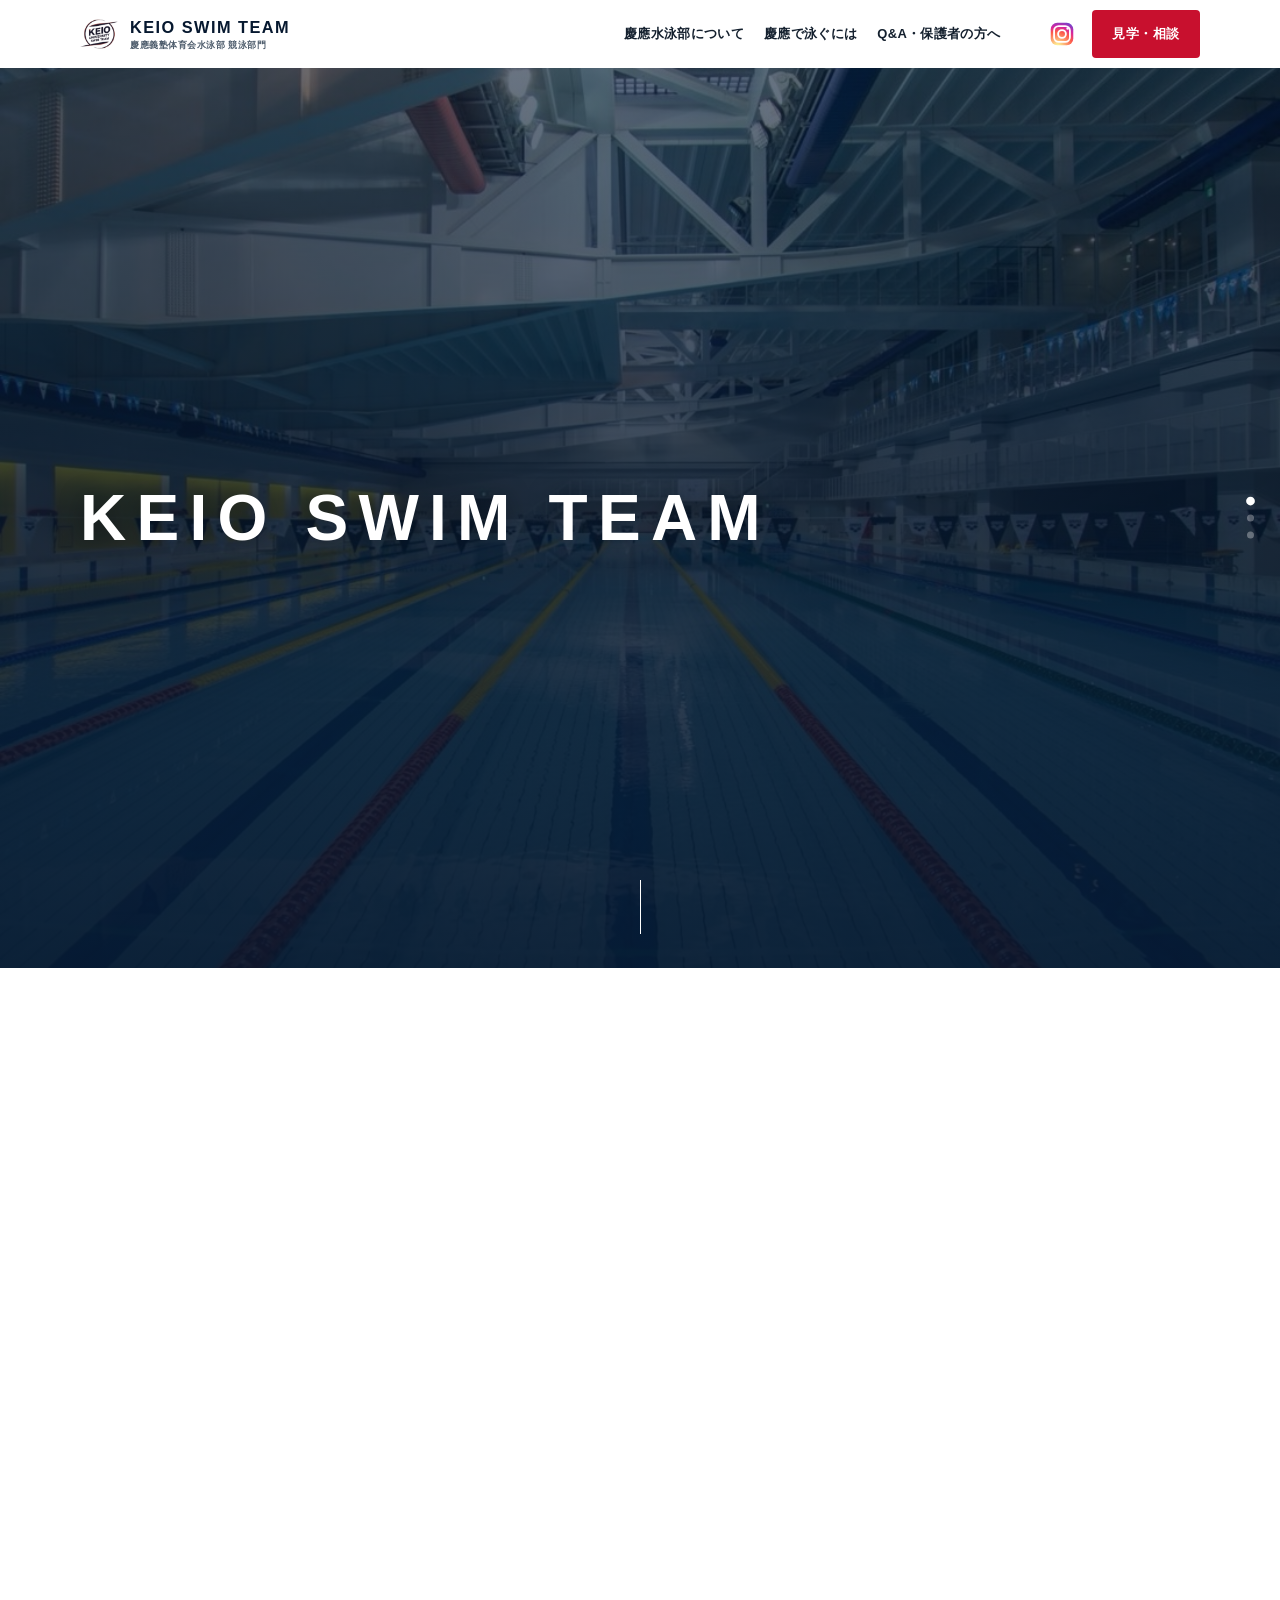
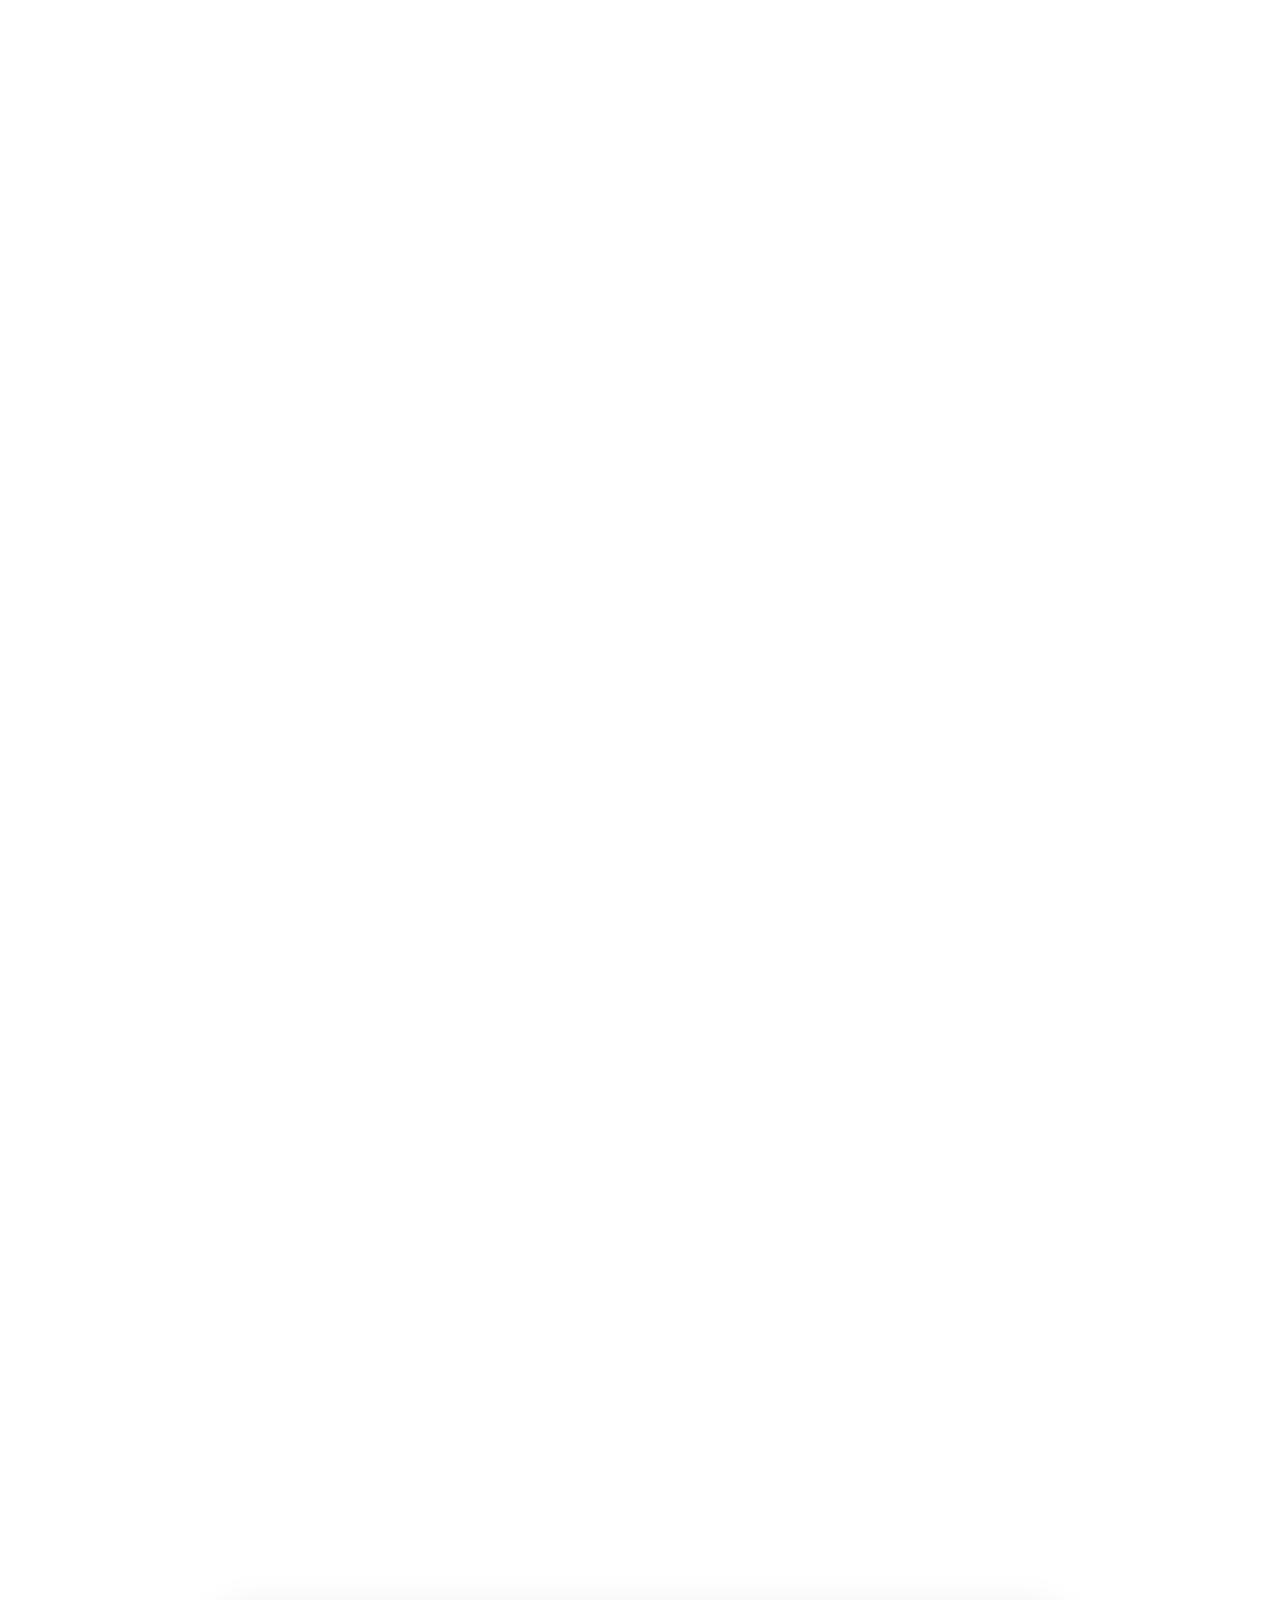
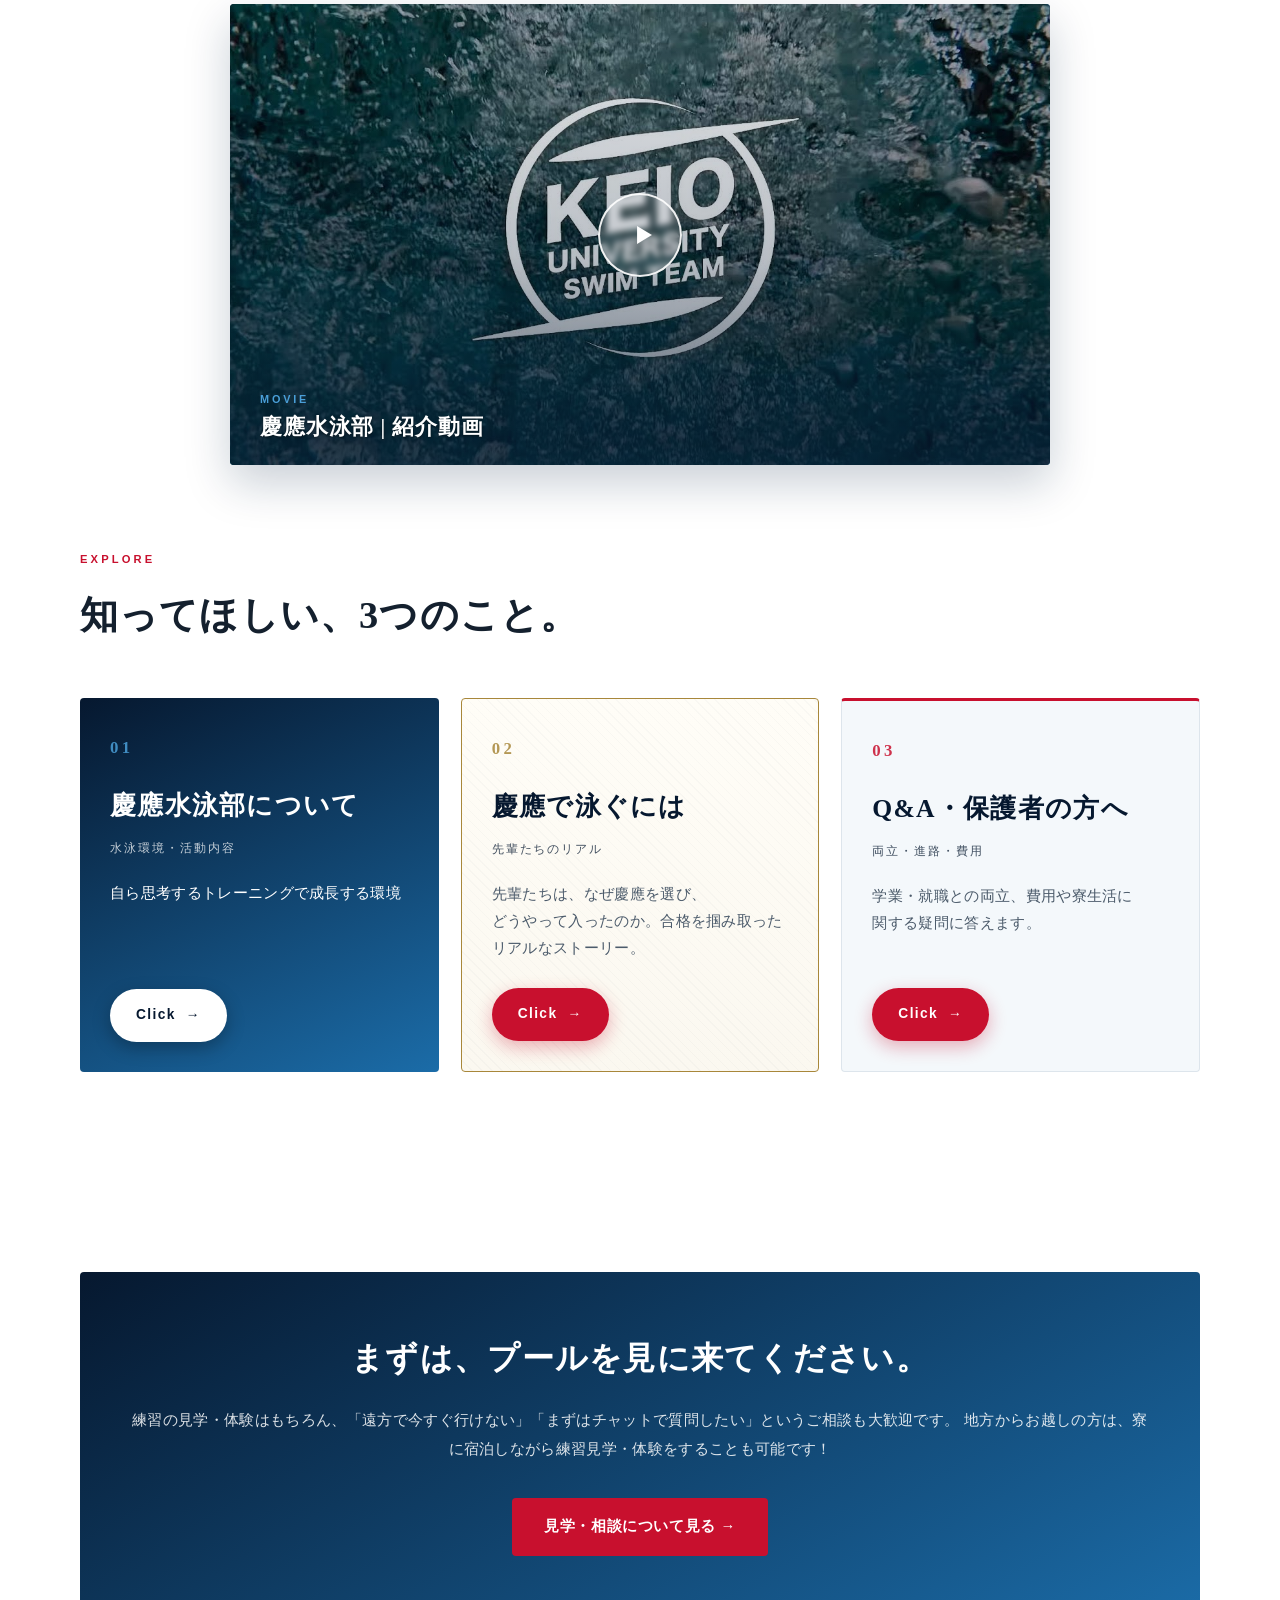
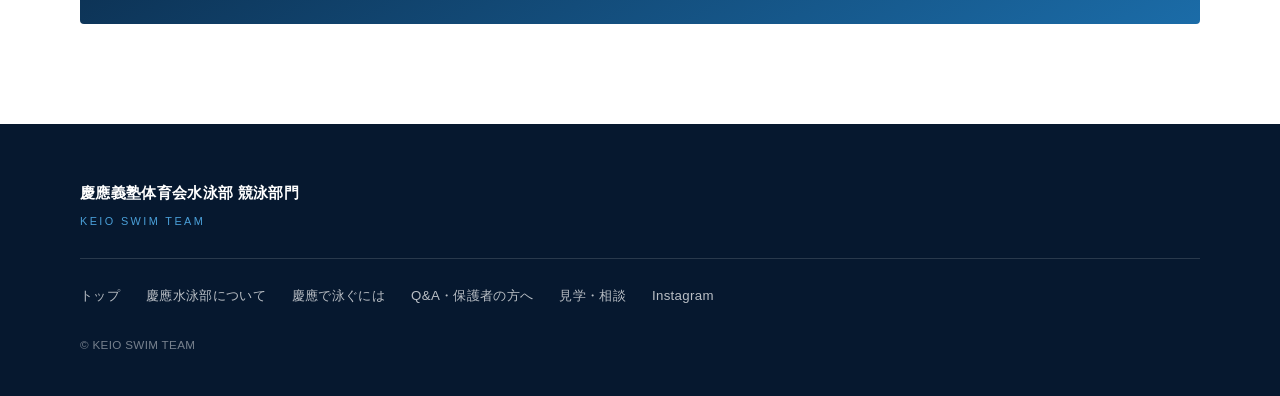
==== commit bdac0426: "Break Japanese text at phrase boundaries with BudouX 日本語は語の切れ目が分からないため、ブラウザは任意の文字間で 改行する。その結果「可動床対 /" ====
--- a/index.html
+++ b/index.html
@@ -14,7 +14,7 @@
 </script>
 <title>慶應義塾体育会水泳部 競泳部門</title>
 <meta name="description" content="慶應義塾体育会水泳部 競泳部門。水泳とキャリア、どちらも一切妥協しない4年間。慶應水泳部の紹介、入試案内と合格体験記、Q&Aと保護者の方へのご案内。">
-<link rel="stylesheet" href="css/style.css?v=61">
+<link rel="stylesheet" href="css/style.css?v=67">
 </head>
 <body id="top">
 
@@ -65,10 +65,10 @@
         <!-- TODO: 背景画像に差し替え（水泳部の集合写真） -->
         <div class="hs-bg hs-bg-2" aria-hidden="true"></div>
         <div class="hs-inner container">
-          <h2 class="hs-copy">慶應で挑む、<br>本気の大学水泳。</h2>
+          <h2 class="hs-copy">慶應で<wbr>挑む、<br>本気の<wbr>大学水泳。</h2>
           <p class="hs-body">
-            日吉キャンパス内の恵まれた環境で、学生自らが思考し成長する。
-            圧倒的な熱量と貪欲さでインカレ勝利を目指す、慶應の大学水泳。
+            日吉キャンパス内の<wbr>恵まれた<wbr>環境で、<wbr>学生自らが<wbr>思考し成長する。<wbr>
+            圧倒的な<wbr>熱量と<wbr>貪欲さで<wbr>インカレ勝利を<wbr>目指す、<wbr>慶應の<wbr>大学水泳。
           </p>
         </div>
       </div>
@@ -78,10 +78,10 @@
         <!-- TODO: 背景画像に差し替え（スーツ姿・歓喜の瞬間など将来を象徴する写真） -->
         <div class="hs-bg hs-bg-3" aria-hidden="true"></div>
         <div class="hs-inner container">
-          <h2 class="hs-copy hs-copy-sm">慶應で泳ぎ切るという経験が、<br>生涯の武器になる。</h2>
+          <h2 class="hs-copy hs-copy-sm">慶應で<wbr>泳ぎ切ると<wbr>いう経験が、<br>生涯の<wbr>武器に<wbr>なる。</h2>
           <p class="hs-body">
-            自ら思考し成長する環境と、体育会慶應の強い絆。<br>
-            慶應水泳部で極限まで挑んだ経験は、卒業後も社会の最前線でたたかう一生の武器になります。
+            自ら思考し成長する<wbr>環境と、<wbr>体育会慶應の<wbr>強い絆。<br>
+            慶應水泳部で<wbr>極限まで<wbr>挑んだ<wbr>経験は、<wbr>卒業後も<wbr>社会の<wbr>最前線で<wbr>たたかう<wbr>一生の<wbr>武器に<wbr>なります。
           </p>
 
           <div class="future">
@@ -135,7 +135,7 @@
         </span>
         <span class="vp-meta">
           <span class="vp-eyebrow">MOVIE</span>
-          <span class="vp-title">慶應水泳部 | 紹介動画</span>
+          <span class="vp-title">慶應水泳部 | 紹<wbr>介動画</span>
         </span>
       </button>
     </div>
@@ -147,23 +147,23 @@
   <div class="container">
     <div class="section-head reveal">
       <p class="section-eyebrow">EXPLORE</p>
-      <h2 class="section-title">知ってほしい、3つのこと。</h2>
+      <h2 class="section-title">知って<wbr>ほしい、<wbr>3つの<wbr>こと。</h2>
     </div>
 
     <div class="pillar-grid">
       <a class="pillar pillar-a reveal" href="team.html">
         <span class="pillar-no" aria-hidden="true">01</span>
-        <h3 class="pillar-title">慶應水泳部について</h3>
-        <p class="pillar-sub">水泳環境・活動内容</p>
-        <p class="pillar-catch">自ら思考するトレーニングで成長する環境</p>
+        <h3 class="pillar-title">慶應水泳部に<wbr>ついて</h3>
+        <p class="pillar-sub">水泳環境・<wbr>活動内容</p>
+        <p class="pillar-catch">自ら思考する<wbr>トレーニングで<wbr>成長する環境</p>
         <span class="pillar-btn">Click <span class="pb-arrow" aria-hidden="true">→</span></span>
       </a>
 
       <a class="pillar pillar-b reveal" href="voices.html">
         <span class="pillar-no" aria-hidden="true">02</span>
-        <h3 class="pillar-title">慶應で泳ぐには</h3>
-        <p class="pillar-sub">先輩たちのリアル</p>
-        <p class="pillar-catch">先輩たちは、なぜ慶應を選び、どうやって入ったのか。合格を掴み取ったリアルなストーリー。</p>
+        <h3 class="pillar-title">慶應で<wbr>泳ぐには</h3>
+        <p class="pillar-sub">先輩たちの<wbr>リアル</p>
+        <p class="pillar-catch">先輩たちは、<wbr>なぜ慶應を<wbr>選び、<wbr>どうやって<wbr>入ったのか。<wbr>合格を<wbr>掴み取った<wbr>リアルな<wbr>ストーリー。</p>
         <span class="pillar-btn">Click <span class="pb-arrow" aria-hidden="true">→</span></span>
       </a>
 
@@ -171,7 +171,7 @@
         <span class="pillar-no" aria-hidden="true">03</span>
         <h3 class="pillar-title">Q&amp;A・保護者の方へ</h3>
         <p class="pillar-sub">両立・進路・費用</p>
-        <p class="pillar-catch">学業・就職との両立、費用や寮生活に関する疑問に答えます。</p>
+        <p class="pillar-catch">学業・就職との<wbr>両立、<wbr>費用や<wbr>寮生活に<wbr>関する<wbr>疑問に<wbr>答えます。</p>
         <span class="pillar-btn">Click <span class="pb-arrow" aria-hidden="true">→</span></span>
       </a>
     </div>
@@ -182,7 +182,7 @@
 <section class="section">
   <div class="container">
     <div class="contact-box reveal">
-      <h3>まずは、プールを<wbr>見に来てください。</h3>
+      <h3>まずは、<wbr>プールを<wbr>見に来てください。</h3>
       <p>
         練習の見学・体験はもちろん、「遠方で今すぐ行けない」「まずはチャットで質問したい」というご相談も大歓迎です。
         地方からお越しの方は、寮に宿泊しながら練習見学・体験をすることも可能です！
@@ -197,7 +197,7 @@
 <footer class="site-footer">
   <div class="container footer-inner">
     <div class="footer-brand">
-      <p class="footer-name">慶應義塾体育会水泳部 競泳部門</p>
+      <p class="footer-name">慶應義塾体<wbr>育会水泳部 競泳部門</p>
       <p class="footer-jp">KEIO SWIM TEAM</p>
     </div>
     <nav class="footer-nav">
--- a/css/style.css
+++ b/css/style.css
@@ -308,21 +308,55 @@
 
 /* ------------------------------------------------------------
    日本語の折り返し
-   text-wrap は未対応ブラウザでは無視されるだけなので、
-   見出しは balance で行長を揃え、本文は pretty で
-   最終行に1〜2文字だけ残るのを防ぐ
+
+   日本語は語の切れ目が分からないため、ブラウザは任意の文字間で
+   改行する（「可動床対 / 応）。」のように語の途中で折れる）。
+   そこで scripts/wrap_phrases.py が BudouX で文節を判定し、
+   境界に <wbr> を焼き込んでいる。ここではその <wbr> だけを
+   改行位置として使わせる。
+
+     word-break: keep-all   … <wbr> 以外では折らない
+     overflow-wrap: break-word … 1文節が1行に収まらない時だけ折る（保険）
+     text-wrap: balance     … 使える改行位置のなかで行長を揃える
    ------------------------------------------------------------ */
-h1, h2, h3, h4,
-.pg-title, .section-title, .pillar-title, .hs-copy,
-.contact-box h2, .contact-box h3, .cg-title, .dt-title,
-.sup-title, .cf-title, .cs-q, .pdf-text, .st-main {
+/* keep-all を効かせる対象は、必ず <wbr> を焼き込んだ要素だけにする。
+   <wbr> の無い要素に keep-all を掛けると、その要素が一切折り返せず
+   コンテナごと画面外へはみ出すため */
+.pg-title, .pg-lead, .pg-note,
+.section-title, .section-catch, .section-lead,
+.pillar-title, .pillar-sub, .pillar-catch,
+.es-title, .es-text,
+.sup-label, .sup-title, .cf-label, .cf-title,
+.dt-title, .dt-msg, .dt-note,
+.cs-q, .cs-day-h, .cg-title, .pdf-text,
+.hs-copy, .hs-body, .st-lead, .st-main, .st-sub,
+.parents-title, .parents-lead,
+.vp-title, .wk-th, .wk-cell, .cc-cat,
+.dorm-note, .cert-title, .coach-role,
+.faq summary, .contact-box h2, .contact-box h3, .pcard h3 {
+  word-break: keep-all;
+  overflow-wrap: break-word;
+}
+
+/* 見出しは行長を揃え、本文は最終行に1〜2文字だけ残らないようにする */
+.pg-title, .section-title, .section-catch, .pillar-title,
+.es-title, .sup-title, .cf-title, .dt-title, .cs-q,
+.cg-title, .pdf-text, .hs-copy, .st-main, .parents-title, .vp-title,
+.contact-box h2, .contact-box h3, .pcard h3, .faq summary {
   text-wrap: balance;
 }
-.pg-lead, .pg-note, .section-lead,
-.pillar-catch, .pillar-sub, .dt-msg, .dt-note,
-.contact-box > p, .cs-a, .dm-intro, .cg-list li, .st-sub {
+.pg-lead, .pg-note, .section-lead, .pillar-catch, .pillar-sub,
+.es-text, .dt-msg, .dt-note, .cg-list li, .hs-body,
+.st-sub, .parents-lead, .pcard p, .dorm-note, .contact-box > p, .cs-a {
   text-wrap: pretty;
 }
+/* keep-all は「折り返せない最小幅」を押し上げるため、
+   グリッドの子は min-width:auto のままだと列がはみ出す。
+   縮められるようにしておく */
+.parents-grid > *, .pillar-grid > *, .dt-grid > *,
+.sup-two > *, .dorm-grid > *, .cs-sched > *,
+.env-shots > *, .wk-row > *, .wk-head > * { min-width: 0; }
+
 /* 句読点や閉じ括弧が行頭に来ないようにする */
 body { line-break: strict; }
 
@@ -333,6 +367,16 @@
   font-weight: 600;
   margin: 0 0 20px;
   letter-spacing: .03em;
+}
+/* 見出しの下に添える一文（見出しほど強くしない） */
+.section-catch {
+  margin: -6px 0 14px;
+  font-family: var(--font-serif);
+  font-size: clamp(1.05rem, 2.1vw, 1.3rem);
+  font-weight: 600;
+  line-height: 1.7;
+  letter-spacing: .04em;
+  color: var(--navy-800);
 }
 .section-lead { margin: 0; color: var(--ink-soft); font-size: .97rem; }
 .section-lead strong { color: var(--ink); }
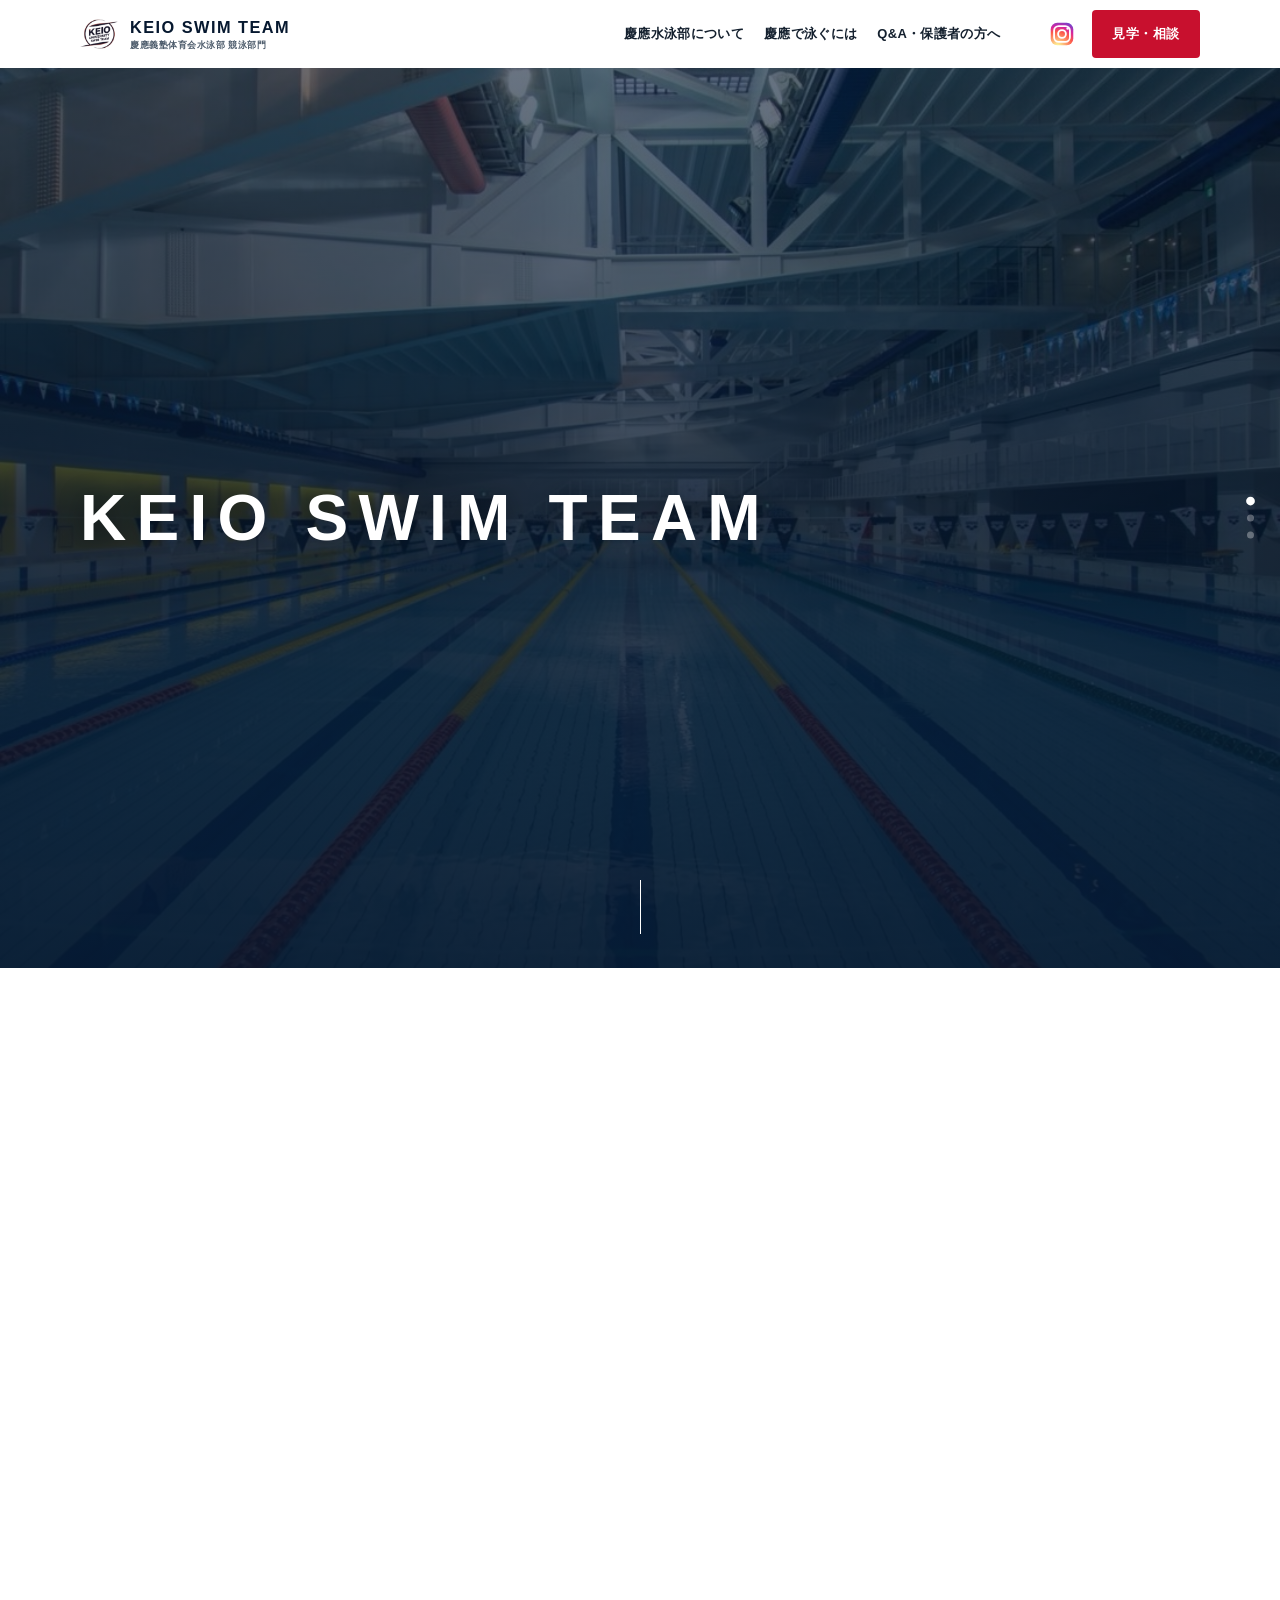
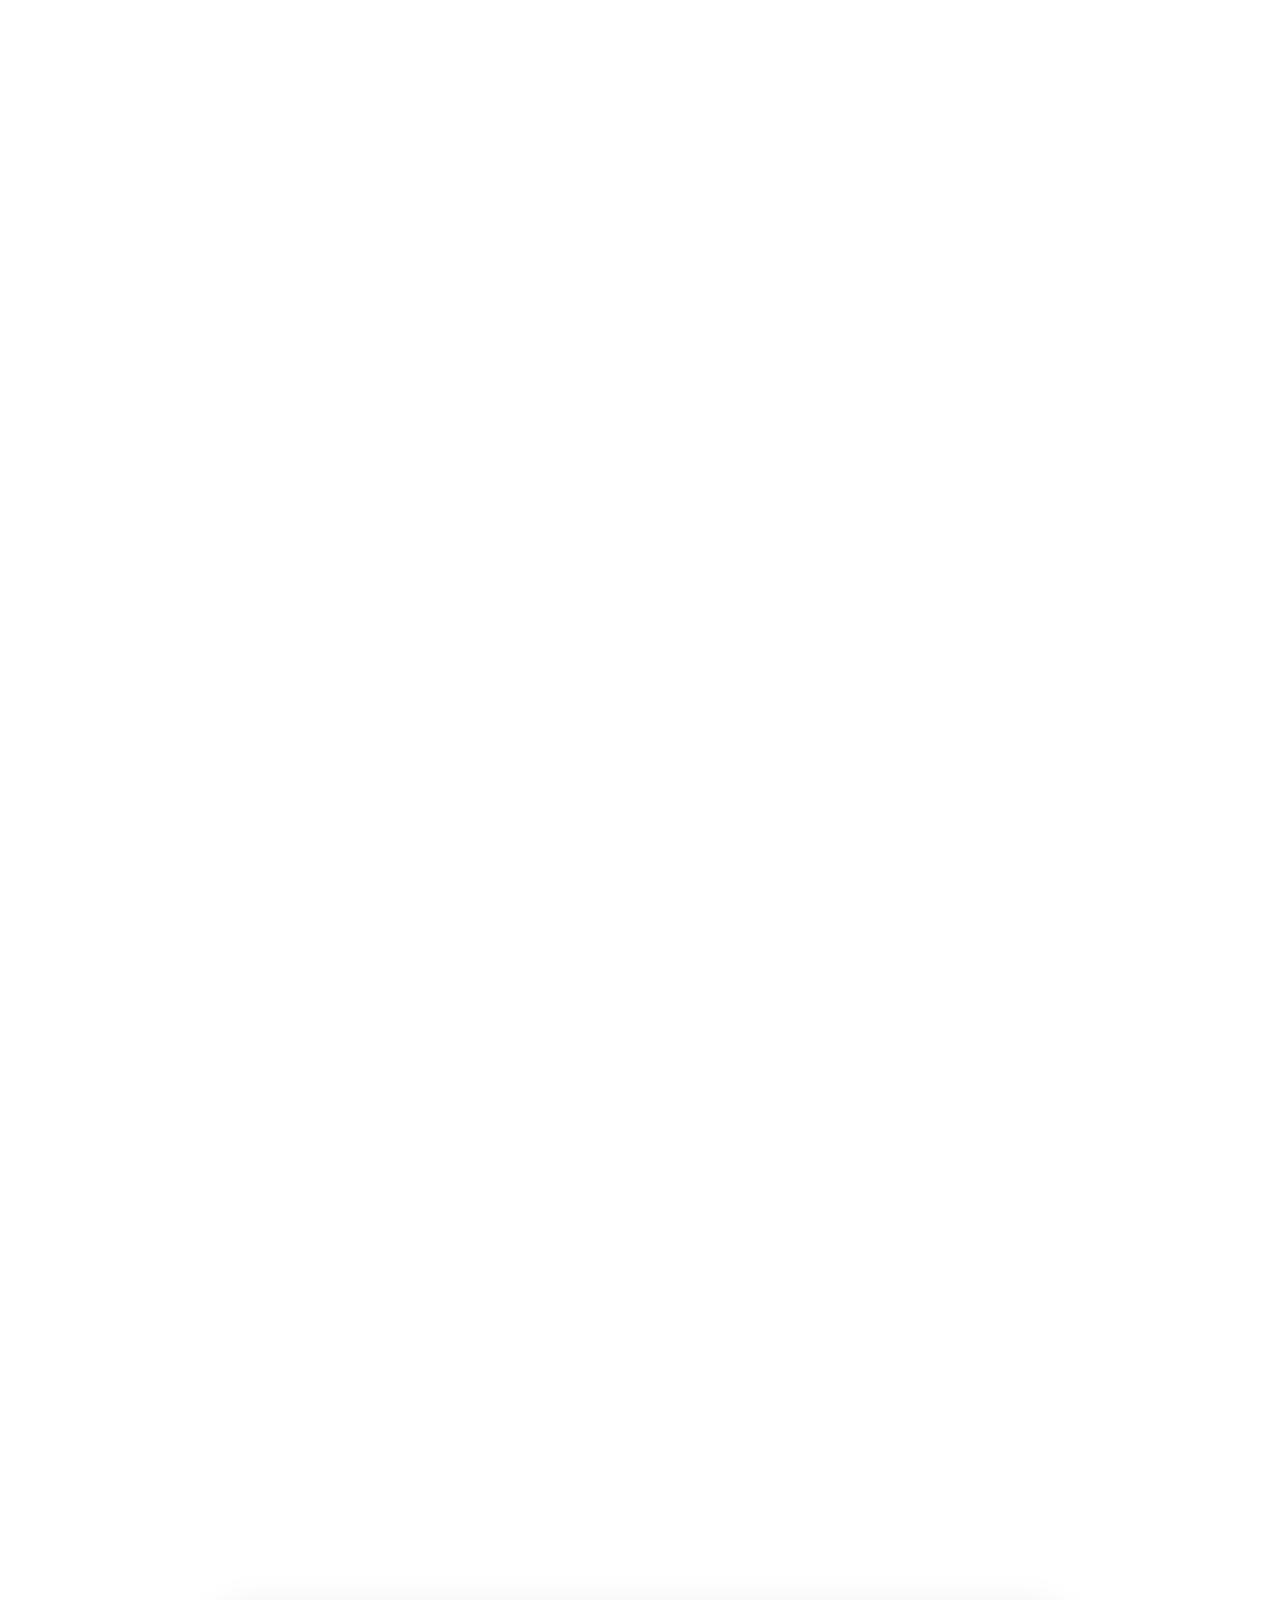
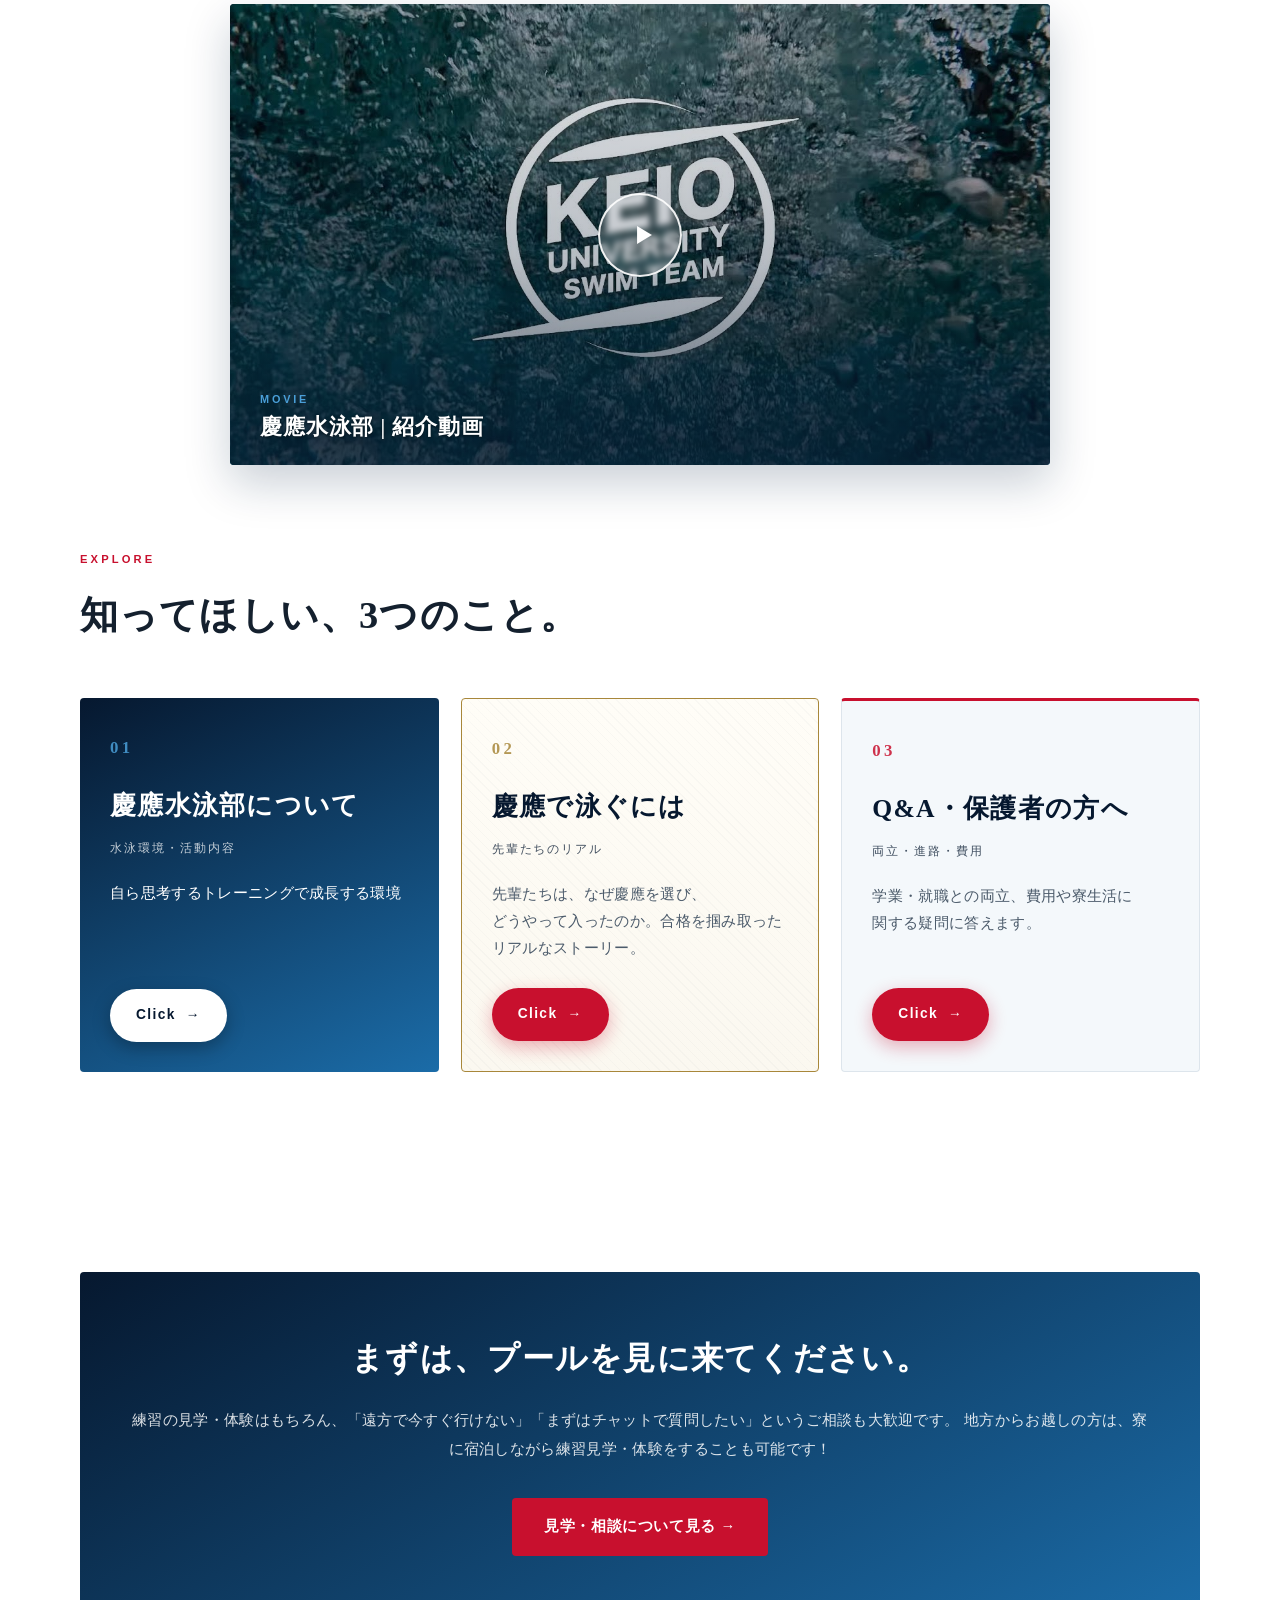
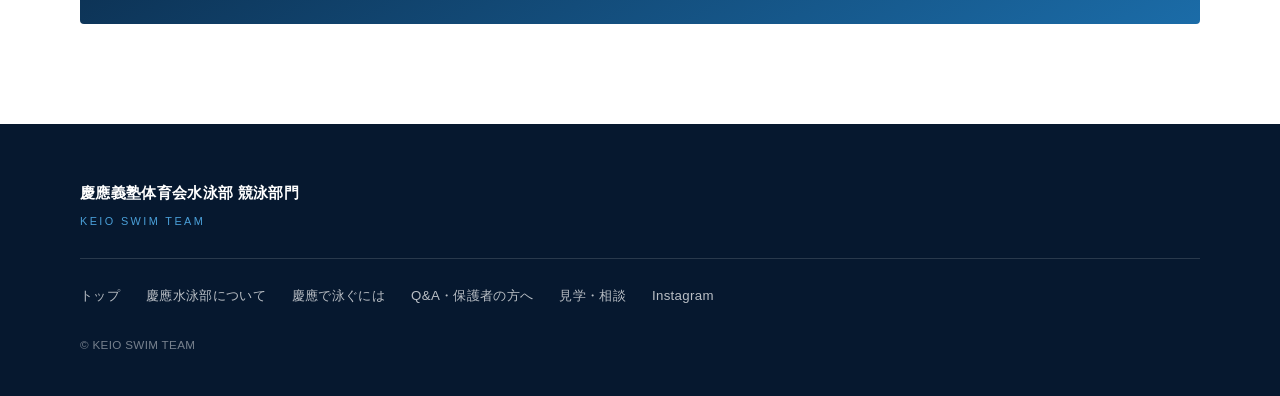
==== commit f9420f63: "Add the dorm photo and a web form for on-site consultations ■ 05 DORMITORY（team.html） - 「合宿所の外観」「寮での" ====
--- a/index.html
+++ b/index.html
@@ -14,7 +14,7 @@
 </script>
 <title>慶應義塾体育会水泳部 競泳部門</title>
 <meta name="description" content="慶應義塾体育会水泳部 競泳部門。水泳とキャリア、どちらも一切妥協しない4年間。慶應水泳部の紹介、入試案内と合格体験記、Q&Aと保護者の方へのご案内。">
-<link rel="stylesheet" href="css/style.css?v=67">
+<link rel="stylesheet" href="css/style.css?v=71">
 </head>
 <body id="top">
 
@@ -36,7 +36,7 @@
     </nav>
 
     <div class="nav-actions">
-      <a class="nav-ig" href="https://www.instagram.com/keioswim?igsh=aXF6OTR2aHh1M2k=" target="_blank" rel="noopener noreferrer" aria-label="公式Instagram（別タブで開きます）"><svg viewBox="0 0 24 24" aria-hidden="true" focusable="false"><defs><radialGradient id="igGrad" cx="30%" cy="107%" r="150%"><stop offset="0%" stop-color="#fdf497"/><stop offset="5%" stop-color="#fdf497"/><stop offset="45%" stop-color="#fd5949"/><stop offset="60%" stop-color="#d6249f"/><stop offset="90%" stop-color="#285AEB"/></radialGradient></defs><rect x="1.6" y="1.6" width="20.8" height="20.8" rx="6" fill="url(#igGrad)"/><rect x="4.7" y="4.7" width="14.6" height="14.6" rx="4.3" fill="none" stroke="#fff" stroke-width="1.7"/><circle cx="12" cy="12" r="3.6" fill="none" stroke="#fff" stroke-width="1.7"/><circle cx="17.2" cy="6.9" r="1.15" fill="#fff"/></svg></a>
+      <a class="nav-ig" href="https://www.instagram.com/keioswim" target="_blank" rel="noopener noreferrer" aria-label="公式Instagram（別タブで開きます）"><svg viewBox="0 0 24 24" aria-hidden="true" focusable="false"><defs><radialGradient id="igGrad" cx="30%" cy="107%" r="150%"><stop offset="0%" stop-color="#fdf497"/><stop offset="5%" stop-color="#fdf497"/><stop offset="45%" stop-color="#fd5949"/><stop offset="60%" stop-color="#d6249f"/><stop offset="90%" stop-color="#285AEB"/></radialGradient></defs><rect x="1.6" y="1.6" width="20.8" height="20.8" rx="6" fill="url(#igGrad)"/><rect x="4.7" y="4.7" width="14.6" height="14.6" rx="4.3" fill="none" stroke="#fff" stroke-width="1.7"/><circle cx="12" cy="12" r="3.6" fill="none" stroke="#fff" stroke-width="1.7"/><circle cx="17.2" cy="6.9" r="1.15" fill="#fff"/></svg></a>
       <a class="nav-cta" href="contact.html">見学・相談</a>
       <button class="nav-toggle" aria-label="メニューを開く" aria-expanded="false" aria-controls="site-nav">
         <span></span><span></span><span></span>
@@ -135,7 +135,7 @@
         </span>
         <span class="vp-meta">
           <span class="vp-eyebrow">MOVIE</span>
-          <span class="vp-title">慶應水泳部 | 紹<wbr>介動画</span>
+          <span class="vp-title">慶應水泳部 | 紹介動画</span>
         </span>
       </button>
     </div>
@@ -197,7 +197,7 @@
 <footer class="site-footer">
   <div class="container footer-inner">
     <div class="footer-brand">
-      <p class="footer-name">慶應義塾体<wbr>育会水泳部 競泳部門</p>
+      <p class="footer-name">慶應義塾体育会水泳部 競泳部門</p>
       <p class="footer-jp">KEIO SWIM TEAM</p>
     </div>
     <nav class="footer-nav">
@@ -206,7 +206,7 @@
       <a href="voices.html">慶應で泳ぐには</a>
       <a href="faq.html">Q&amp;A・保護者の方へ</a>
       <a href="contact.html">見学・相談</a>
-      <a href="https://www.instagram.com/keioswim?igsh=aXF6OTR2aHh1M2k=" target="_blank" rel="noopener noreferrer">Instagram</a>
+      <a href="https://www.instagram.com/keioswim" target="_blank" rel="noopener noreferrer">Instagram</a>
     </nav>
     <p class="copyright">&copy; KEIO SWIM TEAM</p>
   </div>
--- a/css/style.css
+++ b/css/style.css
@@ -333,7 +333,8 @@
 .parents-title, .parents-lead,
 .vp-title, .wk-th, .wk-cell, .cc-cat,
 .dorm-note, .cert-title, .coach-role,
-.faq summary, .contact-box h2, .contact-box h3, .pcard h3 {
+.faq summary, .contact-box h2, .contact-box h3, .pcard h3,
+.fb-title, .fb-text {
   word-break: keep-all;
   overflow-wrap: break-word;
 }
@@ -342,7 +343,7 @@
 .pg-title, .section-title, .section-catch, .pillar-title,
 .es-title, .sup-title, .cf-title, .dt-title, .cs-q,
 .cg-title, .pdf-text, .hs-copy, .st-main, .parents-title, .vp-title,
-.contact-box h2, .contact-box h3, .pcard h3, .faq summary {
+.contact-box h2, .contact-box h3, .pcard h3, .faq summary, .fb-title {
   text-wrap: balance;
 }
 .pg-lead, .pg-note, .section-lead, .pillar-catch, .pillar-sub,
@@ -354,7 +355,7 @@
    グリッドの子は min-width:auto のままだと列がはみ出す。
    縮められるようにしておく */
 .parents-grid > *, .pillar-grid > *, .dt-grid > *,
-.sup-two > *, .dorm-grid > *, .cs-sched > *,
+.sup-two > *, .cs-sched > *,
 .env-shots > *, .wk-row > *, .wk-head > * { min-width: 0; }
 
 /* 句読点や閉じ括弧が行頭に来ないようにする */
@@ -1373,6 +1374,61 @@
 @media (max-width: 560px) {
   .dm-format { padding: 18px 16px 16px; }
   .dm-list { font-size: .9rem; }
+}
+
+/* 全国大会の現地相談＋Webフォーム。
+   紺のDMカードのすぐ下に置くので、白地で対比させる */
+.form-box {
+  margin-top: 20px;
+  background: #fff;
+  border: 1px solid var(--line);
+  border-top: 3px solid var(--red);
+  border-radius: var(--radius);
+  padding: 34px 36px 28px;
+  text-align: center;
+}
+.fb-title {
+  margin: 0 0 16px;
+  font-family: var(--font-serif);
+  font-size: clamp(1.1rem, 2.4vw, 1.45rem);
+  font-weight: 600;
+  line-height: 1.6;
+  letter-spacing: .03em;
+}
+.fb-badge {
+  display: block;
+  margin: 0 auto 10px;
+  width: fit-content;
+  padding: 5px 14px;
+  border-radius: 2px;
+  background: rgba(200, 16, 46, .1);
+  color: var(--red-dark);
+  font-family: var(--font-sans);
+  font-size: .74rem;
+  font-weight: 700;
+  letter-spacing: .06em;
+}
+.fb-text {
+  margin: 0 0 24px;
+  font-size: .9rem;
+  line-height: 1.95;
+  color: var(--ink-soft);
+  text-align: left;
+}
+.btn-form {
+  display: inline-flex;
+  align-items: center;
+  gap: 8px;
+  border-color: var(--navy-800);
+  color: var(--navy-800);
+}
+.btn-form:hover { background: var(--navy-800); color: #fff; }
+.form-box .note { margin-top: 14px; }
+
+@media (max-width: 560px) {
+  .form-box { padding: 26px 20px 22px; }
+  .fb-text { font-size: .86rem; }
+  .btn-form { width: 100%; justify-content: center; }
 }
 
 .contact-actions {
@@ -2404,21 +2460,31 @@
 /* ============================================================
    水泳部寮
    ============================================================ */
-.dorm-grid {
-  display: grid;
-  grid-template-columns: 1fr 1fr;
-  gap: 40px;
-  align-items: start;
-}
-.dorm-photos { display: grid; gap: 14px; }
-.dorm-photos .ph-frame img,
-.dorm-photos .ph-frame .ph-empty { aspect-ratio: 4 / 3; }
-.dorm-photos .ph-frame:first-child img,
-.dorm-photos .ph-frame:first-child .ph-empty { aspect-ratio: 3 / 4; }
+/* 寮の写真は横幅いっぱいの1枚 */
+.dorm-shot { margin: 0 0 36px; }
+.dorm-shot img {
+  display: block;
+  width: 100%;
+  height: auto;
+  aspect-ratio: 3 / 2;
+  object-fit: cover;
+  border-radius: var(--radius);
+  box-shadow: 0 18px 46px rgba(10, 37, 69, .18);
+}
+.dorm-shot figcaption {
+  margin-top: 14px;
+  font-size: .85rem;
+  color: var(--ink-soft);
+  text-align: center;
+}
 
 .dorm-spec {
   margin: 0 0 26px;
   border-top: 1px solid var(--line);
+  /* 全幅になったぶん、3項目を横に並べる */
+  display: grid;
+  grid-template-columns: repeat(3, minmax(0, 1fr));
+  gap: 0 34px;
 }
 .dorm-spec > div {
   display: grid;
@@ -2451,8 +2517,6 @@
 
 @media (max-width: 900px) {
   .sup-two { grid-template-columns: 1fr; gap: 16px; }
-  .dorm-grid { grid-template-columns: 1fr; gap: 26px; }
-  .dorm-photos { grid-template-columns: 1fr 1fr; }
   .coach-block { padding: 28px 22px; }
 }
 
@@ -2462,6 +2526,10 @@
   .pagenav a span { width: 18px; height: 18px; font-size: .62rem; }
   .sup-col { padding: 22px 18px 20px; }
   .sup-title { font-size: 1.05rem; }
+  .dorm-spec { grid-template-columns: 1fr; gap: 0; }
+  .dorm-shot { margin-bottom: 26px; }
+  .dorm-shot img { aspect-ratio: 4 / 3; }
+  .dorm-shot figcaption { margin-top: 11px; font-size: .8rem; }
   .dorm-spec > div { grid-template-columns: 5.4em 1fr; gap: 10px; padding: 13px 0; }
   .cf-title { font-size: 1.02rem; }
 }
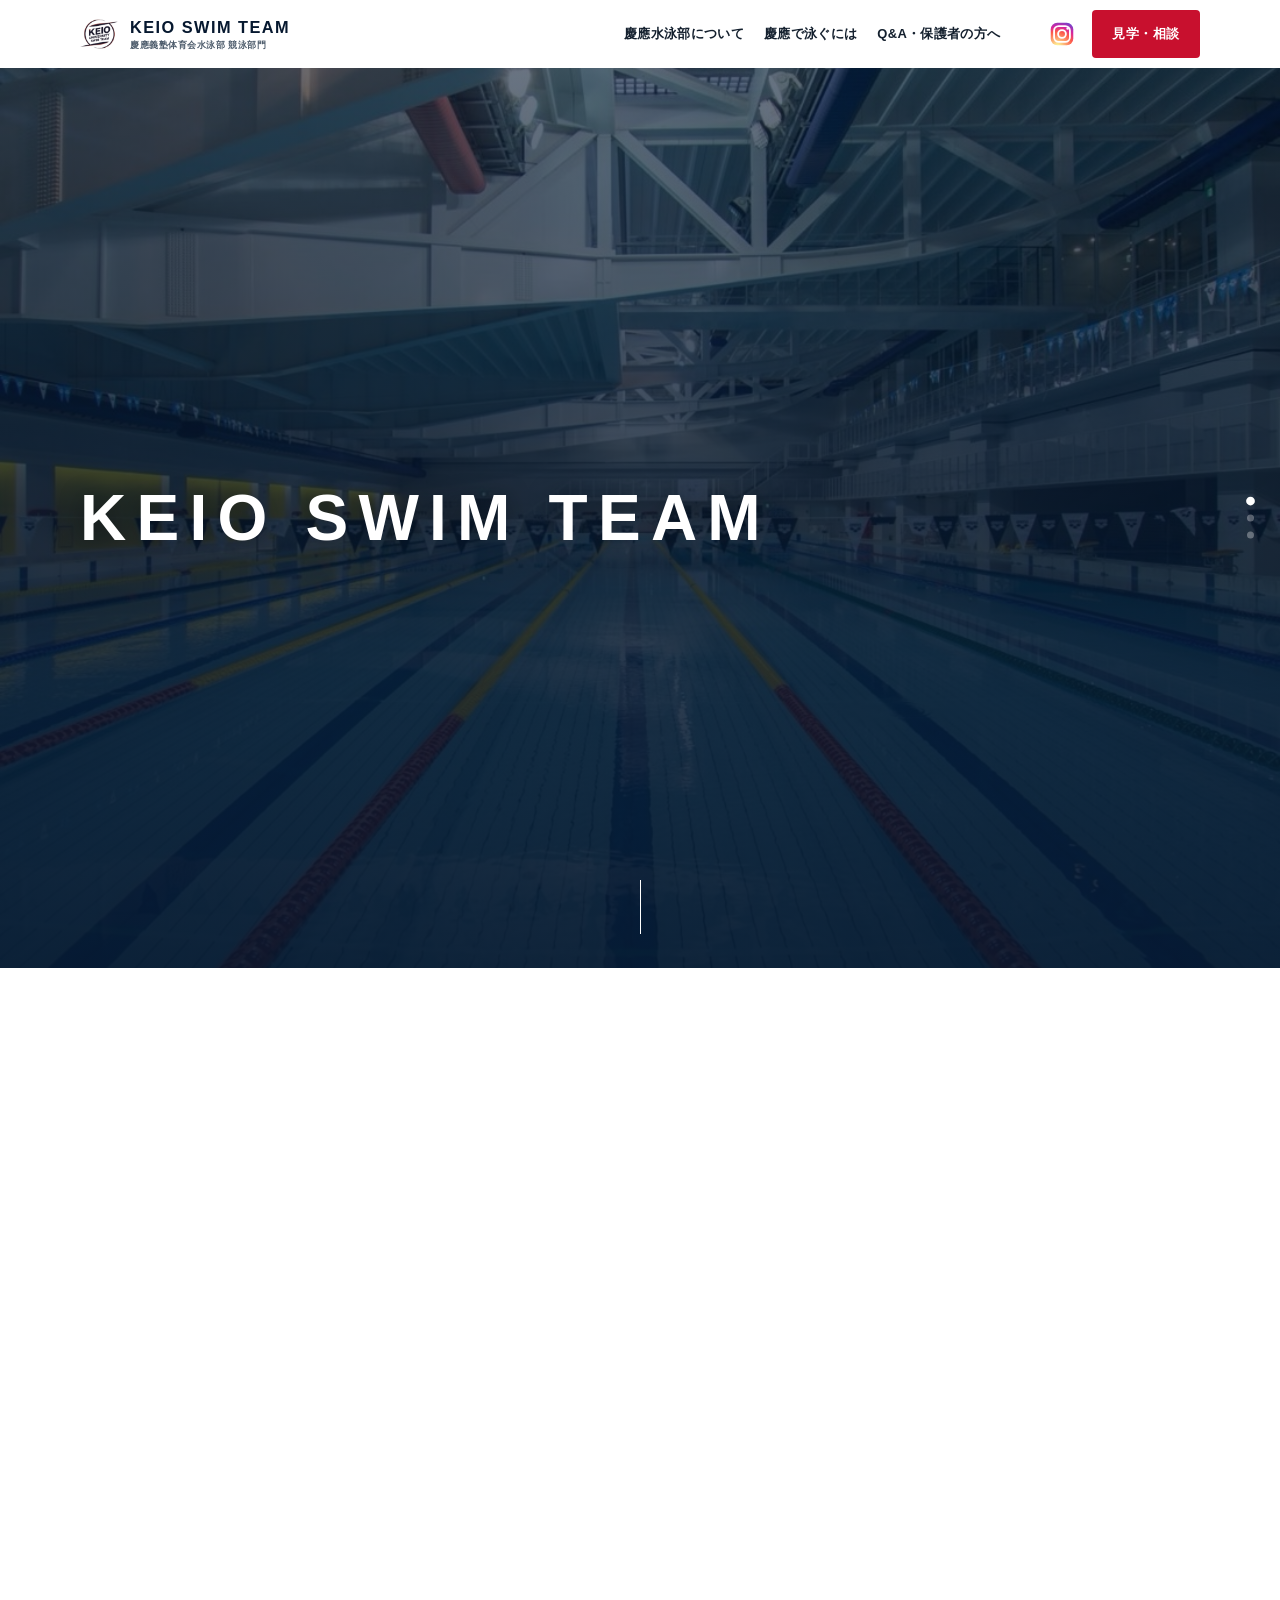
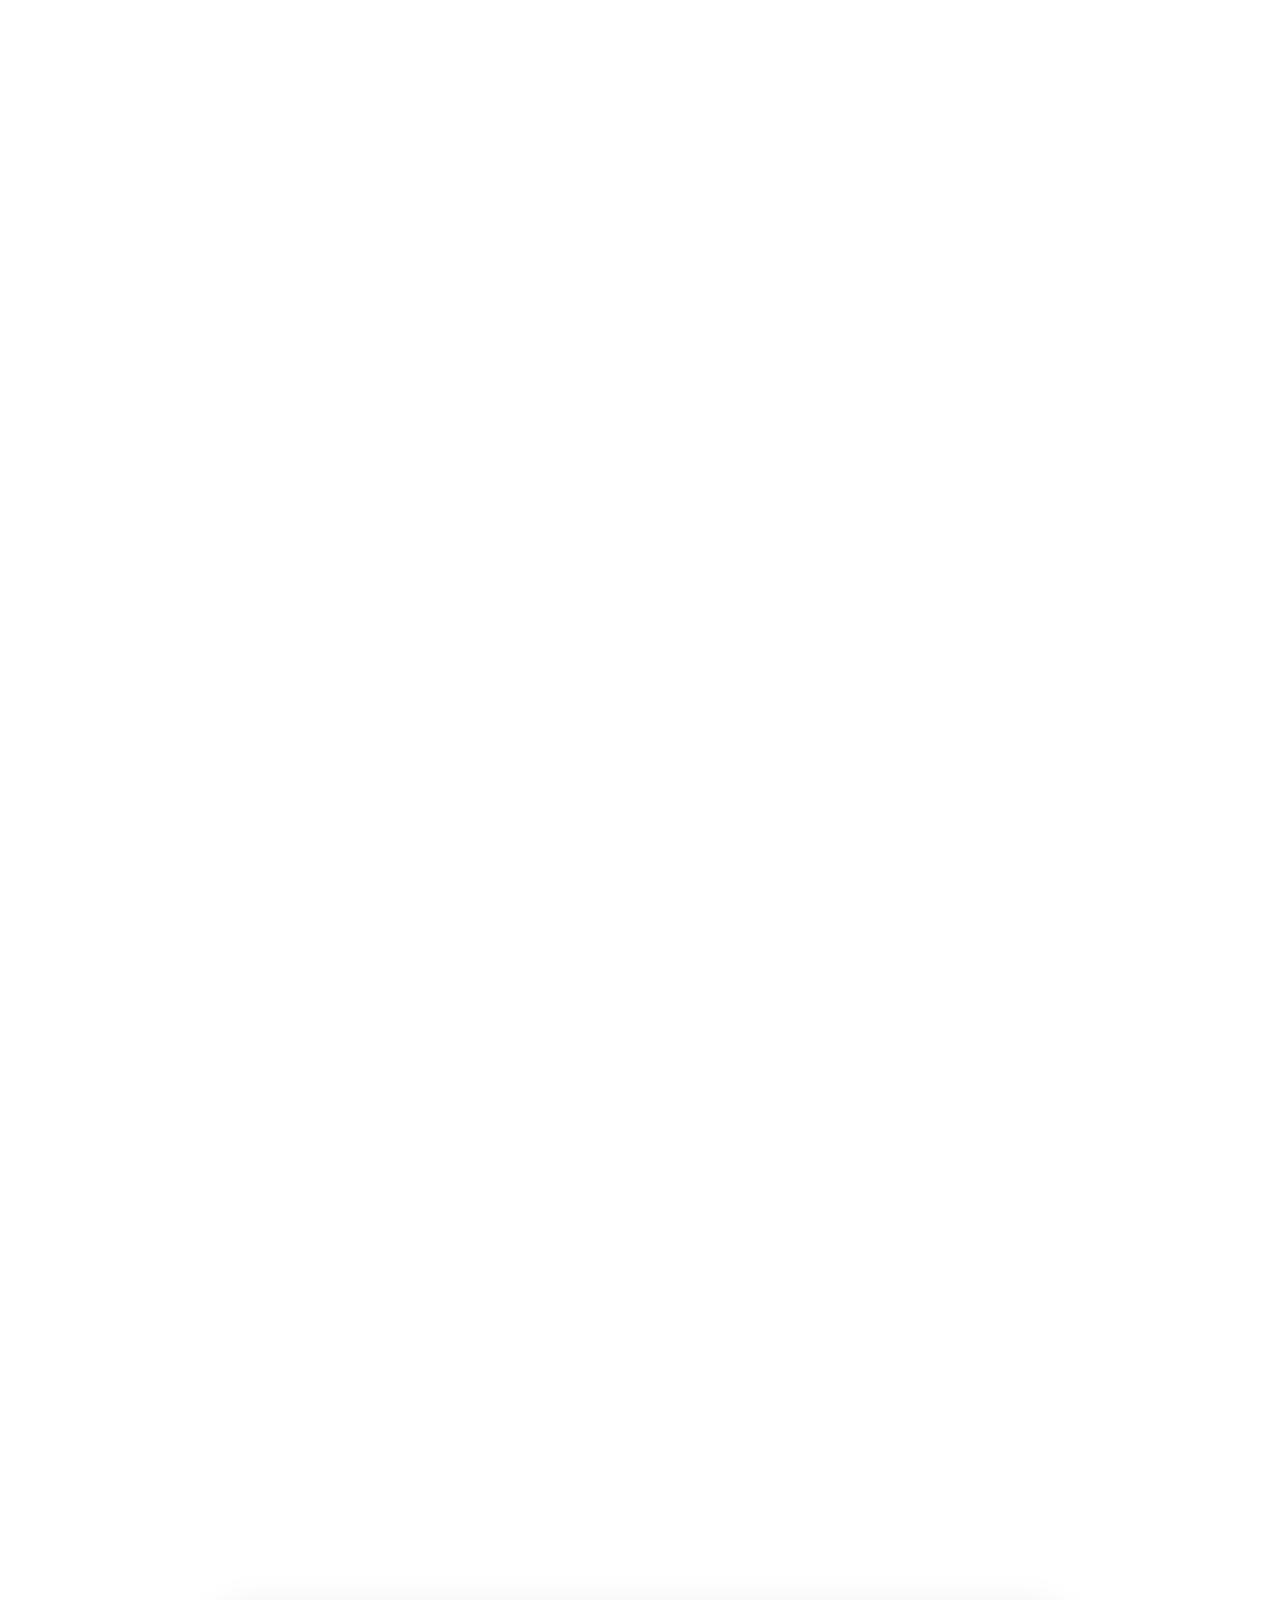
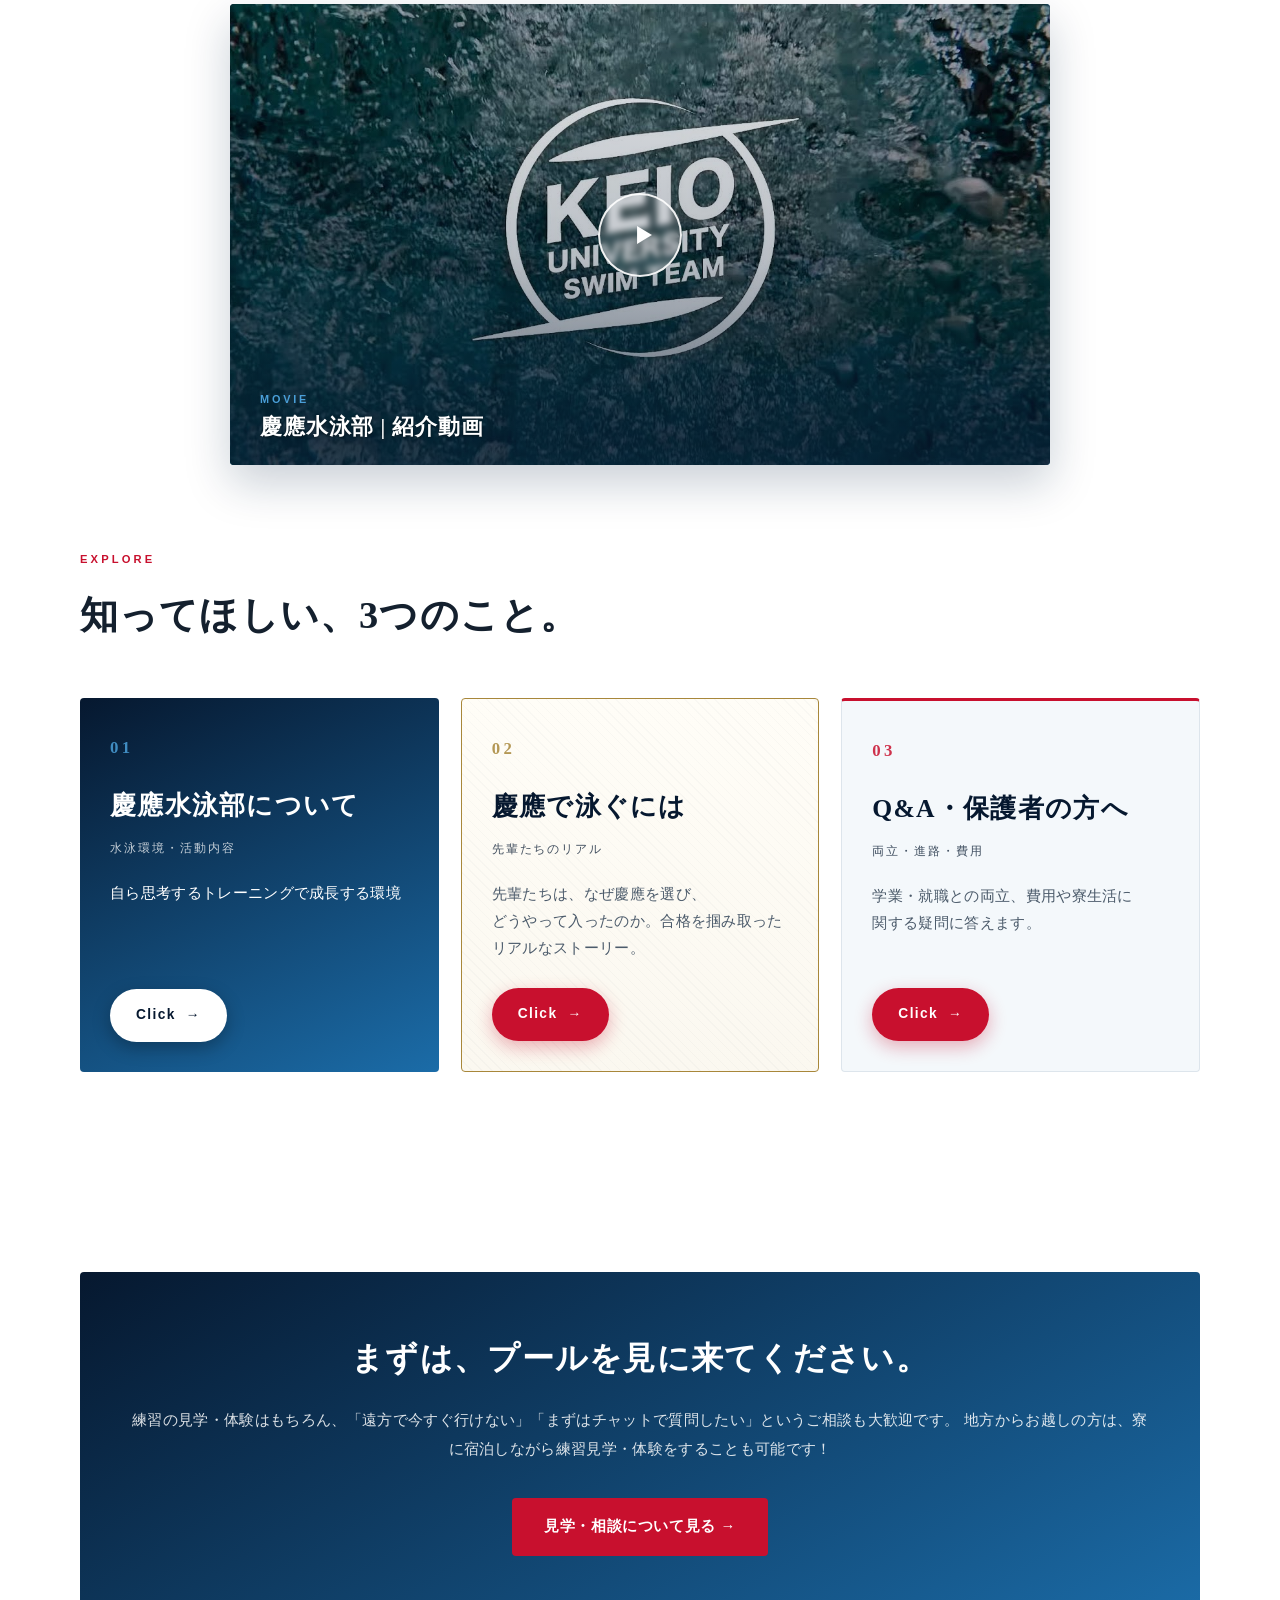
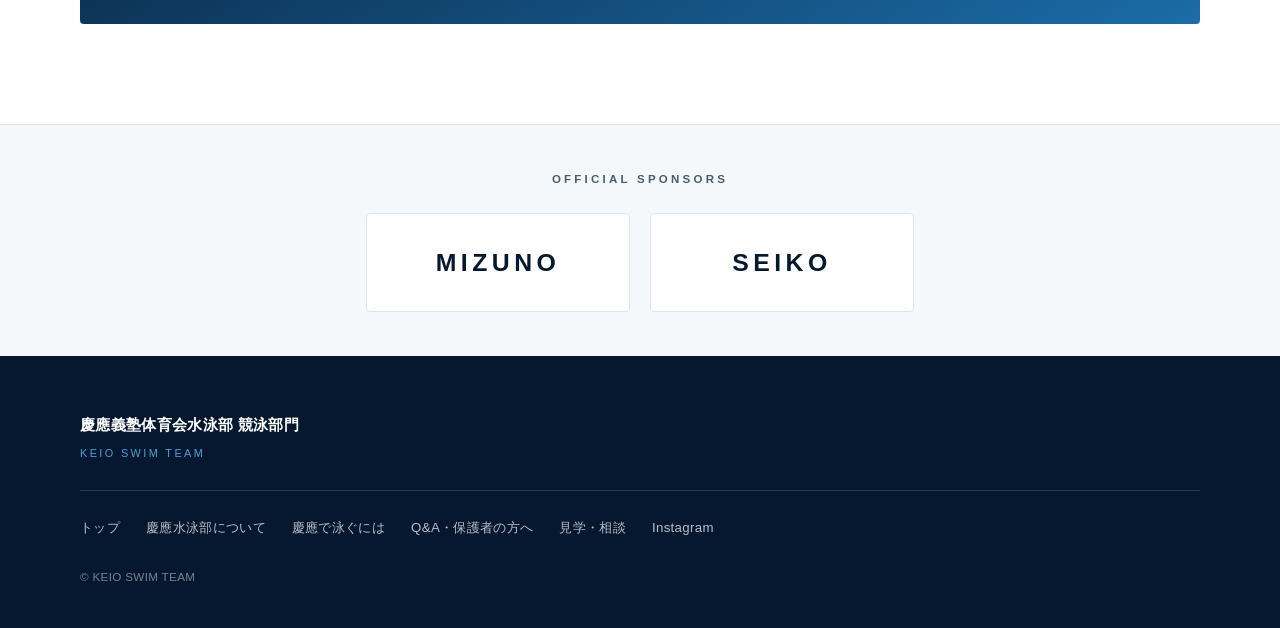
==== commit 64e65fd5: "Add a Mizuno and Seiko sponsor banner strip to every page Co-Authored-By: Claude Sonnet 5 <noreply@a" ====
--- a/index.html
+++ b/index.html
@@ -14,7 +14,7 @@
 </script>
 <title>慶應義塾体育会水泳部 競泳部門</title>
 <meta name="description" content="慶應義塾体育会水泳部 競泳部門。水泳とキャリア、どちらも一切妥協しない4年間。慶應水泳部の紹介、入試案内と合格体験記、Q&Aと保護者の方へのご案内。">
-<link rel="stylesheet" href="css/style.css?v=71">
+<link rel="stylesheet" href="css/style.css?v=73">
 </head>
 <body id="top">
 
@@ -194,6 +194,25 @@
   </div>
 </section>
 
+<!-- ===== スポンサー ===== -->
+<section class="sponsors">
+  <div class="container">
+    <p class="sponsors-label">OFFICIAL SPONSORS</p>
+    <ul class="sponsor-row">
+      <li class="sponsor-banner">
+        <a href="https://www.mizuno.jp/" target="_blank" rel="noopener noreferrer" aria-label="ミズノ（別タブで開きます）">
+          <span class="sb-name">MIZUNO</span>
+        </a>
+      </li>
+      <li class="sponsor-banner">
+        <a href="https://www.seiko.co.jp/" target="_blank" rel="noopener noreferrer" aria-label="セイコー（別タブで開きます）">
+          <span class="sb-name">SEIKO</span>
+        </a>
+      </li>
+    </ul>
+  </div>
+</section>
+
 <footer class="site-footer">
   <div class="container footer-inner">
     <div class="footer-brand">
--- a/css/style.css
+++ b/css/style.css
@@ -1464,6 +1464,60 @@
 .footer-nav a { text-decoration: none; font-size: .83rem; }
 .footer-nav a:hover { color: #fff; }
 .copyright { margin: 0; font-size: .73rem; color: rgba(255,255,255,.45); }
+
+/* ---------- Sponsors ---------- */
+.sponsors {
+  background: var(--bg-tint);
+  border-top: 1px solid var(--line);
+  padding: 44px 0;
+}
+.sponsors-label {
+  margin: 0 0 22px;
+  text-align: center;
+  font-size: .72rem;
+  font-weight: 700;
+  letter-spacing: .28em;
+  color: var(--ink-soft);
+}
+.sponsor-row {
+  list-style: none;
+  margin: 0;
+  padding: 0;
+  display: flex;
+  flex-wrap: wrap;
+  justify-content: center;
+  gap: 20px;
+}
+.sponsor-banner {
+  width: 264px;
+  max-width: 100%;
+}
+.sponsor-banner a {
+  display: flex;
+  align-items: center;
+  justify-content: center;
+  aspect-ratio: 16 / 6;
+  background: #fff;
+  border: 1px solid var(--line);
+  border-radius: var(--radius);
+  text-decoration: none;
+  transition: box-shadow .2s ease, transform .2s ease, border-color .2s ease;
+}
+.sponsor-banner a:hover {
+  border-color: var(--blue-400);
+  box-shadow: 0 8px 22px rgba(6, 24, 47, .12);
+  transform: translateY(-2px);
+}
+.sb-name {
+  font-size: 1.55rem;
+  font-weight: 800;
+  letter-spacing: .18em;
+  color: var(--navy-900);
+}
+@media (max-width: 600px) {
+  .sponsor-banner { width: min(280px, 100%); }
+  .sb-name { font-size: 1.35rem; }
+}
 
 /* ============================================================
    下層ページの見出し
@@ -2135,7 +2189,9 @@
    解決されるため、パスはここで持つ */
 .es-1 { --shot: url("../images/facility/pool.jpg"); }
 .es-2 { --shot: url("../images/facility/startblock.jpg"); }
-.es-3 { --shot: url("../images/facility/gym-exterior.jpg"); }
+/* 帯状に切り取られるので、選手が入る位置に寄せる */
+.es-3 { --shot: url("../images/facility/gym-training.jpg"); }
+.es-3 .es-bg { background-position: 50% 32%; }
 .es-body {
   position: relative;
   padding: 40px 42px 34px;
@@ -2460,22 +2516,39 @@
 /* ============================================================
    水泳部寮
    ============================================================ */
-/* 寮の写真は横幅いっぱいの1枚 */
-.dorm-shot { margin: 0 0 36px; }
-.dorm-shot img {
+/* 寮の写真は2枚並び。縦横比の違う写真でも揃って見えるよう
+   どちらも4:3に切り抜いて表示する */
+.dorm-shots {
+  display: grid;
+  grid-template-columns: repeat(2, minmax(0, 1fr));
+  gap: 18px;
+}
+.ds { margin: 0; }
+.ds img {
   display: block;
   width: 100%;
   height: auto;
-  aspect-ratio: 3 / 2;
+  aspect-ratio: 4 / 3;
   object-fit: cover;
   border-radius: var(--radius);
-  box-shadow: 0 18px 46px rgba(10, 37, 69, .18);
-}
-.dorm-shot figcaption {
-  margin-top: 14px;
-  font-size: .85rem;
+  box-shadow: 0 14px 34px rgba(10, 37, 69, .16);
+}
+.ds figcaption {
+  margin-top: 10px;
+  font-size: .82rem;
   color: var(--ink-soft);
   text-align: center;
+}
+.dorm-caption {
+  margin: 18px 0 36px;
+  font-size: .88rem;
+  color: var(--ink-soft);
+  text-align: center;
+}
+
+@media (max-width: 560px) {
+  /* 2枚並びだと1枚が小さくなりすぎるので縦に積む */
+  .dorm-shots { grid-template-columns: 1fr; gap: 20px; }
 }
 
 .dorm-spec {
@@ -2527,9 +2600,7 @@
   .sup-col { padding: 22px 18px 20px; }
   .sup-title { font-size: 1.05rem; }
   .dorm-spec { grid-template-columns: 1fr; gap: 0; }
-  .dorm-shot { margin-bottom: 26px; }
-  .dorm-shot img { aspect-ratio: 4 / 3; }
-  .dorm-shot figcaption { margin-top: 11px; font-size: .8rem; }
+  .dorm-caption { margin: 14px 0 26px; font-size: .83rem; }
   .dorm-spec > div { grid-template-columns: 5.4em 1fr; gap: 10px; padding: 13px 0; }
   .cf-title { font-size: 1.02rem; }
 }
